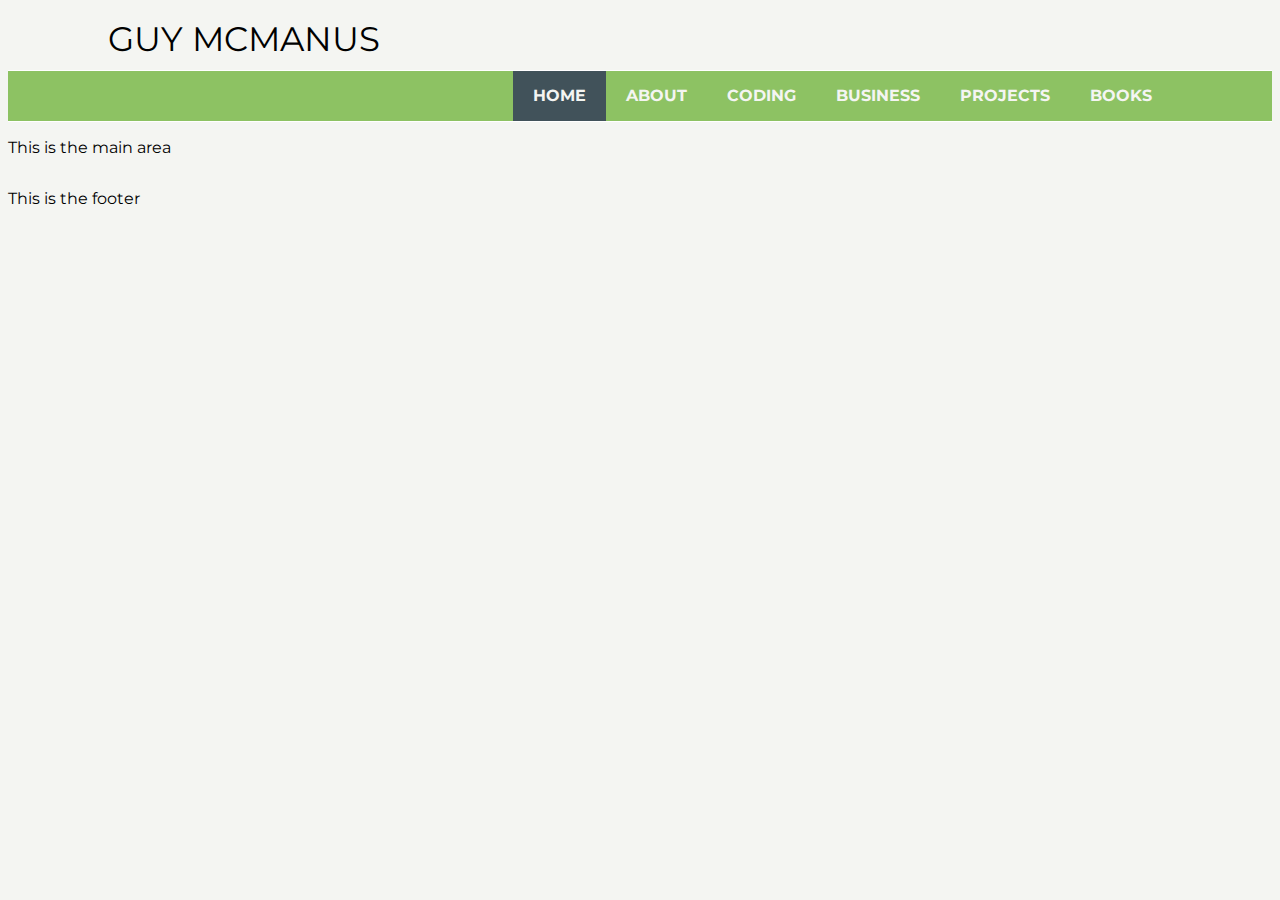
==== index.html @ 045facad "Added grid layout system for homepage" ====
<!DOCTYPE html>
<html lang="en">
<head>
    <meta charset="UTF-8">
    <meta name="viewport" content="width=device-width, initial-scale=1.0">
    <meta http-equiv="X-UA-Compatible" content="ie=edge">
    <link rel="stylesheet" type="text/css" href="/style.css">
    <title>Portfolio</title>
</head>
<body>
    <header><!--<img src="logoforguy.jpg">-->GUY MCMANUS</header>
    <nav>
        <ul>
            <li><a href="#" class="active">Home</a></li> <!-- can possibly get rid of this unless i figure out how to make it highlight on all other pages as well -->
            <li><a href="/about.html">About</a></li>
            <li><a href="/coding.html">Coding</a></li>
            <li><a href="/business.html">Business</a></li>
            <li><a href="/projects.html">Projects</a></li>
            <li><a href="/books.html">Books</a></li>
        </ul> 
    </nav>

    <main>      
    <p>This is the main area</p>
    </main>

    <footer>
        <p>This is the footer</p>
    </footer>
</body>
</html>
---- style.css ----
@import url('https://fonts.googleapis.com/css?family=Montserrat');

 
 
 body {
    display: grid;
    grid-template-columns:1fr;
    grid-template-rows: 100px, 100px, auto, 100px;
    grid-template-areas:
    "header"
    "nav"
    "main"
    "footer";

    font-family: 'Montserrat', sans-serif;
    /* margin: 0; */
    /* padding: 0; */
    background: #f4f5f2;
 } 
header {
    grid-area: header;
    padding: 10px 100px;
    box-sizing: border-box;
    font-size: 34px; 
    
}
nav {
    grid-area: nav;
    width: 100%;
    /* height: 50px; */
    background: #8dc263;
    border-top: 1px solid rgba(255,255,255.2);
    border-bottom: 1px solid rgba(255,255,255.2);
    position: sticky;
    top: 0;
}
nav ul {
    display: flex;
    margin: 0;
    padding: 0 100px;
    float: right;
}
nav ul li {
    list-style: none;
}
nav ul li a {
    display: block;
    color: #f4f5f2;
    padding: 0 20px;
    text-decoration: none;
    text-transform: uppercase;
    font-weight: bold;
    line-height: 50px;
}
nav ul li a:hover,
nav ul li a.active {
    background: #41525a;
} 

main {
    grid-area: main;
}

footer {
    grid-area: footer;
}
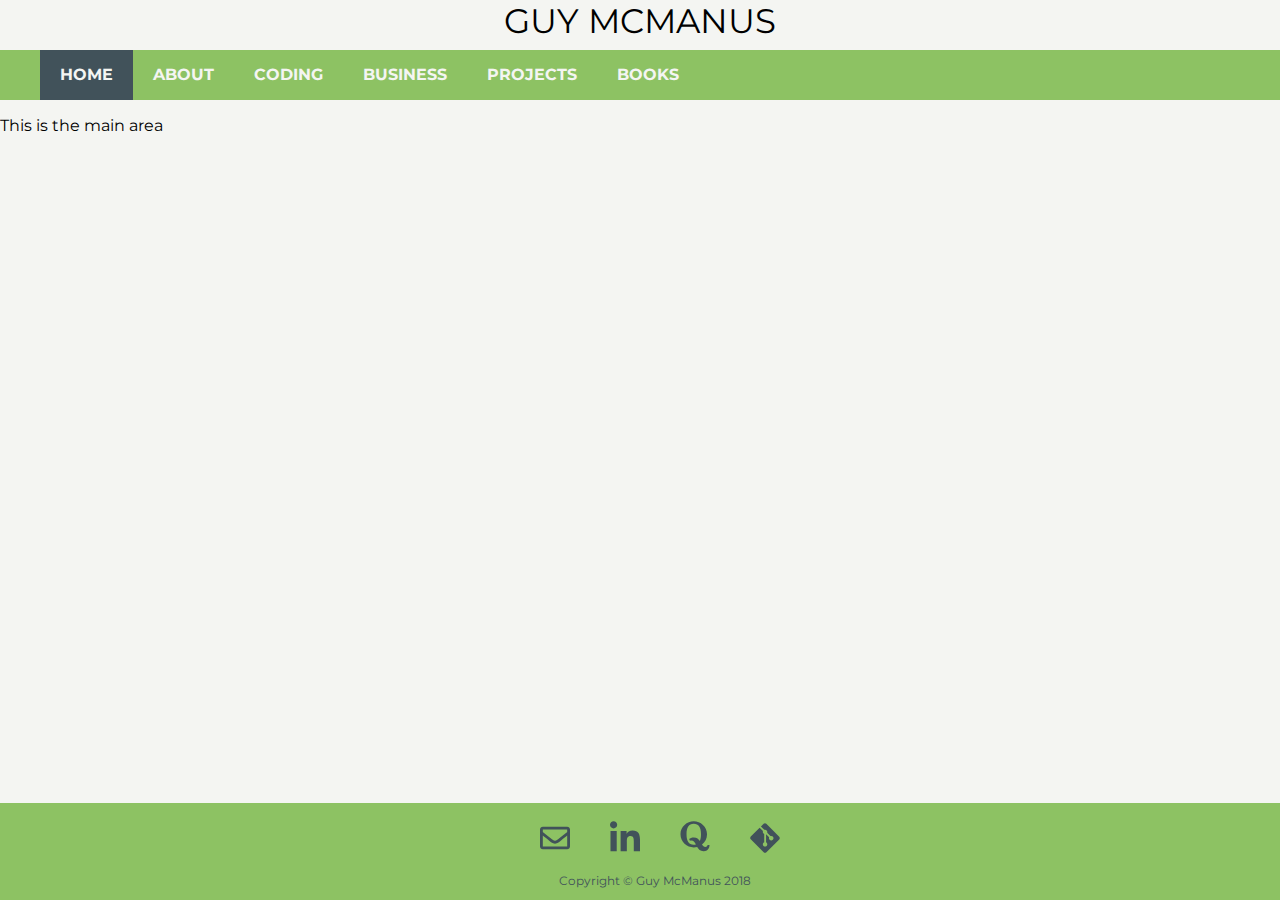
==== commit 8256b3f2: "centered footer content. implemented on hover effects.  finalised footer area" ====
--- a/index.html
+++ b/index.html
@@ -21,11 +21,19 @@
     </nav>
 
     <main>      
+        <div class="container">
     <p>This is the main area</p>
+    </div>
     </main>
 
     <footer>
-        <p>This is the footer</p>
+        <ul class="icons">
+            <li style="margin-top: 4px;"><a href="#"><svg class="footer_icon" aria-hidden="true" data-prefix="far" data-icon="envelope"  role="img" xmlns="http://www.w3.org/2000/svg" viewBox="0 0 512 512"><path fill="#41525a" class="footer_icon_color" d="M464 64H48C21.49 64 0 85.49 0 112v288c0 26.51 21.49 48 48 48h416c26.51 0 48-21.49 48-48V112c0-26.51-21.49-48-48-48zm0 48v40.805c-22.422 18.259-58.168 46.651-134.587 106.49-16.841 13.247-50.201 45.072-73.413 44.701-23.208.375-56.579-31.459-73.413-44.701C106.18 199.465 70.425 171.067 48 152.805V112h416zM48 400V214.398c22.914 18.251 55.409 43.862 104.938 82.646 21.857 17.205 60.134 55.186 103.062 54.955 42.717.231 80.509-37.199 103.053-54.947 49.528-38.783 82.032-64.401 104.947-82.653V400H48z"></path></svg></a></li>
+            <li><a href="#"><svg class="footer_icon" aria-hidden="true" data-prefix="fab" data-icon="linkedin-in" role="img" xmlns="http://www.w3.org/2000/svg" viewBox="0 0 448 512"><path class="footer_icon_color" fill="#41525a" d="M100.3 480H7.4V180.9h92.9V480zM53.8 140.1C24.1 140.1 0 115.5 0 85.8 0 56.1 24.1 32 53.8 32c29.7 0 53.8 24.1 53.8 53.8 0 29.7-24.1 54.3-53.8 54.3zM448 480h-92.7V334.4c0-34.7-.7-79.2-48.3-79.2-48.3 0-55.7 37.7-55.7 76.7V480h-92.8V180.9h89.1v40.8h1.3c12.4-23.5 42.7-48.3 87.9-48.3 94 0 111.3 61.9 111.3 142.3V480z"></path></svg></a></li>
+            <li><a href="#"><svg class="footer_icon" aria-hidden="true" data-prefix="fab" data-icon="quora" role="img" xmlns="http://www.w3.org/2000/svg" viewBox="0 0 448 512"><path class="footer_icon_color" fill="#41525a" d="M440.5 386.7h-29.3c-1.5 13.5-10.5 30.8-33 30.8-20.5 0-35.3-14.2-49.5-35.8 44.2-34.2 74.7-87.5 74.7-153C403.5 111.2 306.8 32 205 32 105.3 32 7.3 111.7 7.3 228.7c0 134.1 131.3 221.6 249 189C276 451.3 302 480 351.5 480c81.8 0 90.8-75.3 89-93.3zM297 329.2C277.5 300 253.3 277 205.5 277c-30.5 0-54.3 10-69 22.8l12.2 24.3c6.2-3 13-4 19.8-4 35.5 0 53.7 30.8 69.2 61.3-10 3-20.7 4.2-32.7 4.2-75 0-107.5-53-107.5-156.7C97.5 124.5 130 71 205 71c76.2 0 108.7 53.5 108.7 157.7.1 41.8-5.4 75.6-16.7 100.5z"></path></svg></a></li>
+            <li style="margin-top: 4px;"><a href="#"><svg class="footer_icon" aria-hidden="true" data-prefix="fab" data-icon="quora" role="img" xmlns="http://www.w3.org/2000/svg" viewBox="0 0 128 128"><path class="footer_icon_color" fill="#41525a" d="M124.737 58.378l-55.116-55.114c-3.172-3.174-8.32-3.174-11.497 0l-11.444 11.446 14.518 14.518c3.375-1.139 7.243-.375 9.932 2.314 2.703 2.706 3.461 6.607 2.294 9.993l13.992 13.993c3.385-1.167 7.292-.413 9.994 2.295 3.78 3.777 3.78 9.9 0 13.679-3.78 3.78-9.901 3.78-13.683 0-2.842-2.844-3.545-7.019-2.105-10.521l-13.048-13.048-.002 34.341c.922.455 1.791 1.063 2.559 1.828 3.778 3.777 3.778 9.898 0 13.683-3.779 3.777-9.904 3.777-13.679 0-3.778-3.784-3.778-9.905 0-13.683.934-.933 2.014-1.638 3.167-2.11v-34.659c-1.153-.472-2.231-1.172-3.167-2.111-2.862-2.86-3.551-7.06-2.083-10.576l-14.313-14.313-37.792 37.79c-3.175 3.177-3.175 8.325 0 11.5l55.117 55.114c3.174 3.174 8.32 3.174 11.499 0l54.858-54.858c3.174-3.176 3.174-8.327-.001-11.501z"/></svg></a></li>
+        </ul>
+        <p class="copyright">Copyright &copy; Guy McManus 2018</p>
     </footer>
 </body>
 </html>--- a/style.css
+++ b/style.css
@@ -1,44 +1,41 @@
 @import url('https://fonts.googleapis.com/css?family=Montserrat');
-
- 
- 
+ html {
+     height: 100%;
+     width: 100%;
+ }
  body {
+    margin: 0;
+    min-height: 100%;
+    width: 100%;
+    font-family: 'Montserrat', sans-serif;
+    background: #f4f5f2;
     display: grid;
-    grid-template-columns:1fr;
-    grid-template-rows: 100px, 100px, auto, 100px;
+    grid-template-columns:100%;
+    grid-template-rows: 50px 50px 1fr auto;
     grid-template-areas:
     "header"
     "nav"
     "main"
-    "footer";
-
-    font-family: 'Montserrat', sans-serif;
-    /* margin: 0; */
-    /* padding: 0; */
-    background: #f4f5f2;
+    "footer"; 
  } 
 header {
     grid-area: header;
-    padding: 10px 100px;
-    box-sizing: border-box;
-    font-size: 34px; 
-    
+    justify-self: center;
+    font-size: 34px;    
 }
 nav {
     grid-area: nav;
     width: 100%;
-    /* height: 50px; */
+    height: 50px;
     background: #8dc263;
-    border-top: 1px solid rgba(255,255,255.2);
-    border-bottom: 1px solid rgba(255,255,255.2);
     position: sticky;
     top: 0;
 }
 nav ul {
     display: flex;
     margin: 0;
-    padding: 0 100px;
-    float: right;
+    /* padding: 0 100px; */
+    /* float: right; */
 }
 nav ul li {
     list-style: none;
@@ -56,11 +53,36 @@
 nav ul li a.active {
     background: #41525a;
 } 
-
 main {
     grid-area: main;
 }
-
 footer {
     grid-area: footer;
+    background-color:#8dc263;
 }
+footer ul {
+    display: flex;
+    justify-content: center;
+}
+footer ul li {
+    list-style: none;
+}
+footer ul li a {
+    display: inline-block;
+    padding: 0 20px;
+}
+.footer_icon {
+    width: 30px;
+}
+a svg:hover .footer_icon_color {
+    fill: #f4f5f2;
+}
+
+.copyright {
+    font-size: 12px;
+    display: flex;
+    justify-content: center;
+    /* align-items: center; */
+    color: #41525a;
+    margin-left: 30px;
+}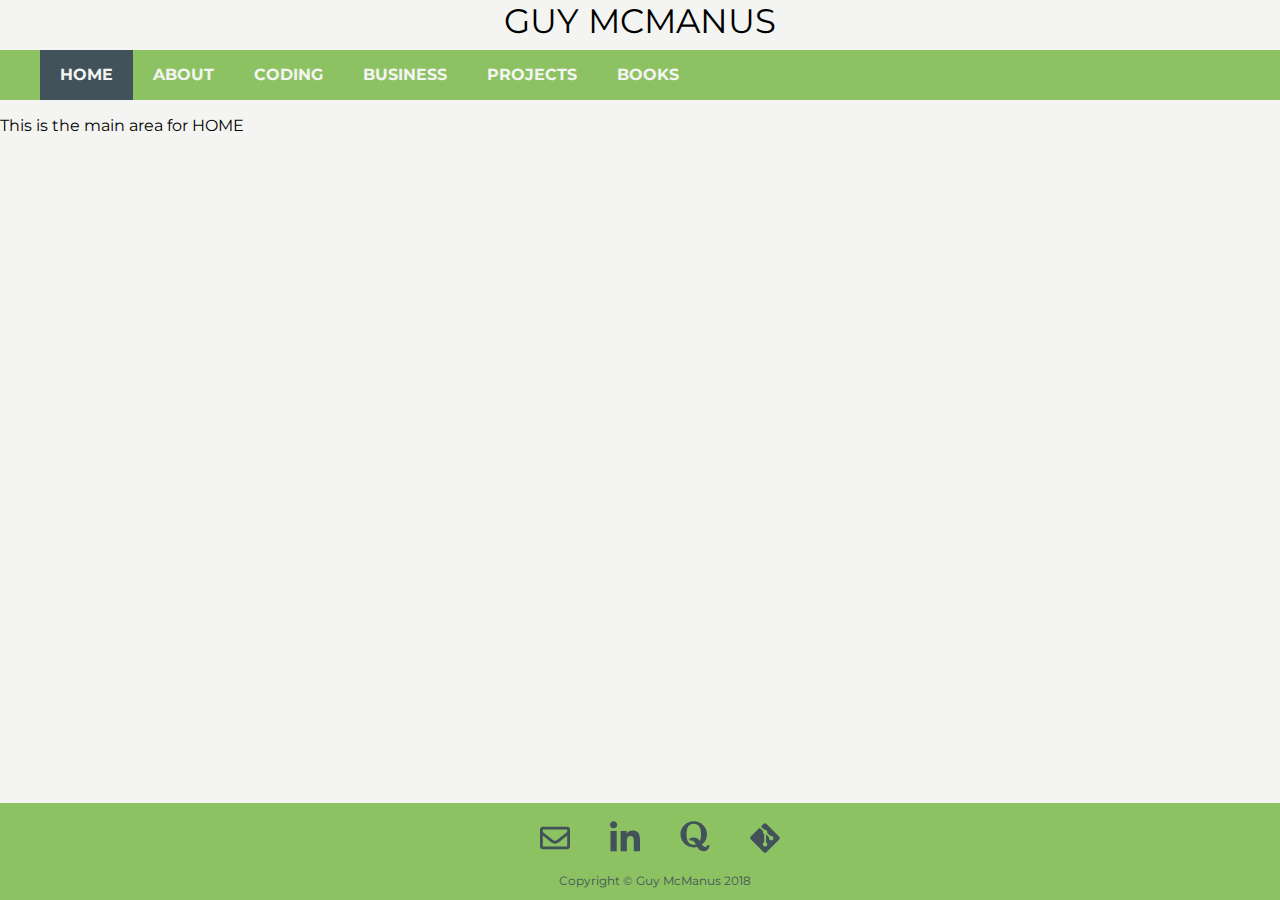
==== commit d92a007e: "added scaffolding for nested grid in main area and scaffolding for media queries" ====
--- a/index.html
+++ b/index.html
@@ -21,17 +21,17 @@
     </nav>
 
     <main>      
-        <div class="container">
-    <p>This is the main area</p>
+        <div class="home-container">
+    <p>This is the main area for HOME</p>
     </div>
     </main>
 
     <footer>
         <ul class="icons">
             <li style="margin-top: 4px;"><a href="#"><svg class="footer_icon" aria-hidden="true" data-prefix="far" data-icon="envelope"  role="img" xmlns="http://www.w3.org/2000/svg" viewBox="0 0 512 512"><path fill="#41525a" class="footer_icon_color" d="M464 64H48C21.49 64 0 85.49 0 112v288c0 26.51 21.49 48 48 48h416c26.51 0 48-21.49 48-48V112c0-26.51-21.49-48-48-48zm0 48v40.805c-22.422 18.259-58.168 46.651-134.587 106.49-16.841 13.247-50.201 45.072-73.413 44.701-23.208.375-56.579-31.459-73.413-44.701C106.18 199.465 70.425 171.067 48 152.805V112h416zM48 400V214.398c22.914 18.251 55.409 43.862 104.938 82.646 21.857 17.205 60.134 55.186 103.062 54.955 42.717.231 80.509-37.199 103.053-54.947 49.528-38.783 82.032-64.401 104.947-82.653V400H48z"></path></svg></a></li>
-            <li><a href="#"><svg class="footer_icon" aria-hidden="true" data-prefix="fab" data-icon="linkedin-in" role="img" xmlns="http://www.w3.org/2000/svg" viewBox="0 0 448 512"><path class="footer_icon_color" fill="#41525a" d="M100.3 480H7.4V180.9h92.9V480zM53.8 140.1C24.1 140.1 0 115.5 0 85.8 0 56.1 24.1 32 53.8 32c29.7 0 53.8 24.1 53.8 53.8 0 29.7-24.1 54.3-53.8 54.3zM448 480h-92.7V334.4c0-34.7-.7-79.2-48.3-79.2-48.3 0-55.7 37.7-55.7 76.7V480h-92.8V180.9h89.1v40.8h1.3c12.4-23.5 42.7-48.3 87.9-48.3 94 0 111.3 61.9 111.3 142.3V480z"></path></svg></a></li>
-            <li><a href="#"><svg class="footer_icon" aria-hidden="true" data-prefix="fab" data-icon="quora" role="img" xmlns="http://www.w3.org/2000/svg" viewBox="0 0 448 512"><path class="footer_icon_color" fill="#41525a" d="M440.5 386.7h-29.3c-1.5 13.5-10.5 30.8-33 30.8-20.5 0-35.3-14.2-49.5-35.8 44.2-34.2 74.7-87.5 74.7-153C403.5 111.2 306.8 32 205 32 105.3 32 7.3 111.7 7.3 228.7c0 134.1 131.3 221.6 249 189C276 451.3 302 480 351.5 480c81.8 0 90.8-75.3 89-93.3zM297 329.2C277.5 300 253.3 277 205.5 277c-30.5 0-54.3 10-69 22.8l12.2 24.3c6.2-3 13-4 19.8-4 35.5 0 53.7 30.8 69.2 61.3-10 3-20.7 4.2-32.7 4.2-75 0-107.5-53-107.5-156.7C97.5 124.5 130 71 205 71c76.2 0 108.7 53.5 108.7 157.7.1 41.8-5.4 75.6-16.7 100.5z"></path></svg></a></li>
-            <li style="margin-top: 4px;"><a href="#"><svg class="footer_icon" aria-hidden="true" data-prefix="fab" data-icon="quora" role="img" xmlns="http://www.w3.org/2000/svg" viewBox="0 0 128 128"><path class="footer_icon_color" fill="#41525a" d="M124.737 58.378l-55.116-55.114c-3.172-3.174-8.32-3.174-11.497 0l-11.444 11.446 14.518 14.518c3.375-1.139 7.243-.375 9.932 2.314 2.703 2.706 3.461 6.607 2.294 9.993l13.992 13.993c3.385-1.167 7.292-.413 9.994 2.295 3.78 3.777 3.78 9.9 0 13.679-3.78 3.78-9.901 3.78-13.683 0-2.842-2.844-3.545-7.019-2.105-10.521l-13.048-13.048-.002 34.341c.922.455 1.791 1.063 2.559 1.828 3.778 3.777 3.778 9.898 0 13.683-3.779 3.777-9.904 3.777-13.679 0-3.778-3.784-3.778-9.905 0-13.683.934-.933 2.014-1.638 3.167-2.11v-34.659c-1.153-.472-2.231-1.172-3.167-2.111-2.862-2.86-3.551-7.06-2.083-10.576l-14.313-14.313-37.792 37.79c-3.175 3.177-3.175 8.325 0 11.5l55.117 55.114c3.174 3.174 8.32 3.174 11.499 0l54.858-54.858c3.174-3.176 3.174-8.327-.001-11.501z"/></svg></a></li>
+            <li><a href="https://www.linkedin.com/in/guy-mcmanus-009045b/"><svg class="footer_icon" aria-hidden="true" data-prefix="fab" data-icon="linkedin-in" role="img" xmlns="http://www.w3.org/2000/svg" viewBox="0 0 448 512"><path class="footer_icon_color" fill="#41525a" d="M100.3 480H7.4V180.9h92.9V480zM53.8 140.1C24.1 140.1 0 115.5 0 85.8 0 56.1 24.1 32 53.8 32c29.7 0 53.8 24.1 53.8 53.8 0 29.7-24.1 54.3-53.8 54.3zM448 480h-92.7V334.4c0-34.7-.7-79.2-48.3-79.2-48.3 0-55.7 37.7-55.7 76.7V480h-92.8V180.9h89.1v40.8h1.3c12.4-23.5 42.7-48.3 87.9-48.3 94 0 111.3 61.9 111.3 142.3V480z"></path></svg></a></li>
+            <li><a href="https://www.quora.com/profile/Guy-McManus"><svg class="footer_icon" aria-hidden="true" data-prefix="fab" data-icon="quora" role="img" xmlns="http://www.w3.org/2000/svg" viewBox="0 0 448 512"><path class="footer_icon_color" fill="#41525a" d="M440.5 386.7h-29.3c-1.5 13.5-10.5 30.8-33 30.8-20.5 0-35.3-14.2-49.5-35.8 44.2-34.2 74.7-87.5 74.7-153C403.5 111.2 306.8 32 205 32 105.3 32 7.3 111.7 7.3 228.7c0 134.1 131.3 221.6 249 189C276 451.3 302 480 351.5 480c81.8 0 90.8-75.3 89-93.3zM297 329.2C277.5 300 253.3 277 205.5 277c-30.5 0-54.3 10-69 22.8l12.2 24.3c6.2-3 13-4 19.8-4 35.5 0 53.7 30.8 69.2 61.3-10 3-20.7 4.2-32.7 4.2-75 0-107.5-53-107.5-156.7C97.5 124.5 130 71 205 71c76.2 0 108.7 53.5 108.7 157.7.1 41.8-5.4 75.6-16.7 100.5z"></path></svg></a></li>
+            <li style="margin-top: 4px;"><a href="https://github.com/guymcmanusgithub"><svg class="footer_icon" aria-hidden="true" data-prefix="fab" data-icon="quora" role="img" xmlns="http://www.w3.org/2000/svg" viewBox="0 0 128 128"><path class="footer_icon_color" fill="#41525a" d="M124.737 58.378l-55.116-55.114c-3.172-3.174-8.32-3.174-11.497 0l-11.444 11.446 14.518 14.518c3.375-1.139 7.243-.375 9.932 2.314 2.703 2.706 3.461 6.607 2.294 9.993l13.992 13.993c3.385-1.167 7.292-.413 9.994 2.295 3.78 3.777 3.78 9.9 0 13.679-3.78 3.78-9.901 3.78-13.683 0-2.842-2.844-3.545-7.019-2.105-10.521l-13.048-13.048-.002 34.341c.922.455 1.791 1.063 2.559 1.828 3.778 3.777 3.778 9.898 0 13.683-3.779 3.777-9.904 3.777-13.679 0-3.778-3.784-3.778-9.905 0-13.683.934-.933 2.014-1.638 3.167-2.11v-34.659c-1.153-.472-2.231-1.172-3.167-2.111-2.862-2.86-3.551-7.06-2.083-10.576l-14.313-14.313-37.792 37.79c-3.175 3.177-3.175 8.325 0 11.5l55.117 55.114c3.174 3.174 8.32 3.174 11.499 0l54.858-54.858c3.174-3.176 3.174-8.327-.001-11.501z"/></svg></a></li>
         </ul>
         <p class="copyright">Copyright &copy; Guy McManus 2018</p>
     </footer>
--- a/style.css
+++ b/style.css
@@ -21,7 +21,9 @@
 header {
     grid-area: header;
     justify-self: center;
-    font-size: 34px;    
+    font-size: 34px; 
+    /* padding-left: 20px; */
+    /* padding-right: 20px;    */
 }
 nav {
     grid-area: nav;
@@ -85,4 +87,277 @@
     /* align-items: center; */
     color: #41525a;
     margin-left: 30px;
-}+}
+
+.home-container {
+    display: grid;
+    grid-template-columns:100%;
+    grid-template-rows: 50px 50px 1fr auto;
+    grid-template-areas:
+    "header"
+    "nav"
+    "main"
+    "footer"; 
+
+}
+@media only screen and (min-width: 600px) {
+    .home-container {
+        grid-template-columns: 
+        grid-template-rows:
+        grid-template areas:
+        ""
+        ""
+        ""
+        ""
+    }
+}
+@media only screen and (min-width: 600px) {/* to 992 */
+    .home-container {
+        grid-template-columns: 
+        grid-template-rows:
+        grid-template areas:
+        ""
+        ""
+        ""
+        ""
+    }
+}
+@media only screen and (min-width: 992px) {
+    .home-container {
+        grid-template-columns: 
+        grid-template-rows:
+        grid-template areas:
+        ""
+        ""
+        ""
+        ""
+    }
+}
+
+.about-container {
+    display: grid;
+    grid-template-columns:100%;
+    grid-template-rows: 1fr 1fr;
+    grid-gap: 20px;
+    grid-template-areas:
+    "profile-pic"
+    "profile-words"; 
+}
+.about-container .profile-pic {
+    grid-area: profile-pic;
+    justify-self: center;
+    /* display: flex; */
+    padding-top: 20px;
+    /* justify-content: center; */
+}
+.about-container .profile-words {
+    grid-area: profile-words; 
+    /* display: flex; */
+    /* justify-content: center; */
+    padding-left: 20px;
+    padding-right: 20px;
+}
+
+@media only screen and (min-width: 600px) {
+    .about-container {
+        grid-template-columns: 1fr 1fr;
+        grid-template-rows: 1fr 1fr;
+        grid-template areas:
+        "profile-pic, profile-words"
+        "profile-words profile-words"
+    }
+}
+@media only screen and (min-width: 600px) {/* to 992 */
+    .about-container {
+        grid-template-columns: 
+        grid-template-rows:
+        grid-template areas:
+        ""
+        ""
+        ""
+        ""
+    }
+}
+@media only screen and (min-width: 992px) {
+    .about-container {
+        grid-template-columns: 
+        grid-template-rows:
+        grid-template areas:
+        ""
+        ""
+        ""
+        ""
+    }
+}
+.coding-container {
+    display: grid;
+    grid-template-columns:100%;
+    grid-template-rows: 50px 50px 1fr auto;
+    grid-template-areas:
+    "header"
+    "nav"
+    "main"
+    "footer"; 
+}
+@media only screen and (min-width: 600px) {
+    .coding-container {
+        grid-template-columns: 
+        grid-template-rows:
+        grid-template areas:
+        ""
+        ""
+        ""
+        ""
+    }
+}
+@media only screen and (min-width: 600px) {/* to 992 */
+    .coding-container {
+        grid-template-columns: 
+        grid-template-rows:
+        grid-template areas:
+        ""
+        ""
+        ""
+        ""
+    }
+}
+@media only screen and (min-width: 992px) {
+    .coding-container {
+        grid-template-columns: 
+        grid-template-rows:
+        grid-template areas:
+        ""
+        ""
+        ""
+        ""
+    }
+}
+.business-container {
+    display: grid;
+    grid-template-columns:100%;
+    grid-template-rows: 50px 50px 1fr auto;
+    grid-template-areas:
+    "header"
+    "nav"
+    "main"
+    "footer"; 
+}
+@media only screen and (min-width: 600px) {
+    .business-container {
+        grid-template-columns: 
+        grid-template-rows:
+        grid-template areas:
+        ""
+        ""
+        ""
+        ""
+    }
+}
+@media only screen and (min-width: 600px) {/* to 992 */
+    .business-container {
+        grid-template-columns: 
+        grid-template-rows:
+        grid-template areas:
+        ""
+        ""
+        ""
+        ""
+    }
+}
+@media only screen and (min-width: 992px) {
+    .business-container {
+        grid-template-columns: 
+        grid-template-rows:
+        grid-template areas:
+        ""
+        ""
+        ""
+        ""
+    }
+}
+.projects-container {
+    display: grid;
+    grid-template-columns:100%;
+    grid-template-rows: 50px 50px 1fr auto;
+    grid-template-areas:
+    "header"
+    "nav"
+    "main"
+    "footer"; 
+}
+@media only screen and (min-width: 600px) {
+    .projects-container {
+        grid-template-columns: 
+        grid-template-rows:
+        grid-template areas:
+        ""
+        ""
+        ""
+        ""
+    }
+}
+@media only screen and (min-width: 600px) {/* to 992 */
+    .projects-container {
+        grid-template-columns: 
+        grid-template-rows:
+        grid-template areas:
+        ""
+        ""
+        ""
+        ""
+    }
+}
+@media only screen and (min-width: 992px) {
+    .projects-container {
+        grid-template-columns: 
+        grid-template-rows:
+        grid-template areas:
+        ""
+        ""
+        ""
+        ""
+    }
+}
+.book-container {
+    display: grid;
+    grid-template-columns:100%;
+    grid-template-rows: 50px 50px 1fr auto;
+    grid-template-areas:
+    "header"
+    "nav"
+    "main"
+    "footer"; 
+}
+@media only screen and (min-width: 600px) {
+    .books-container {
+        grid-template-columns: 
+        grid-template-rows:
+        grid-template areas:
+        ""
+        ""
+        ""
+        ""
+    }
+}
+@media only screen and (min-width: 600px) {/* to 992 */
+    .books-container {
+        grid-template-columns: 
+        grid-template-rows:
+        grid-template areas:
+        ""
+        ""
+        ""
+        ""
+    }
+}
+@media only screen and (min-width: 992px) {
+    .books-container {
+        grid-template-columns: 
+        grid-template-rows:
+        grid-template areas:
+        ""
+        ""
+        ""
+        ""
+    }
+}
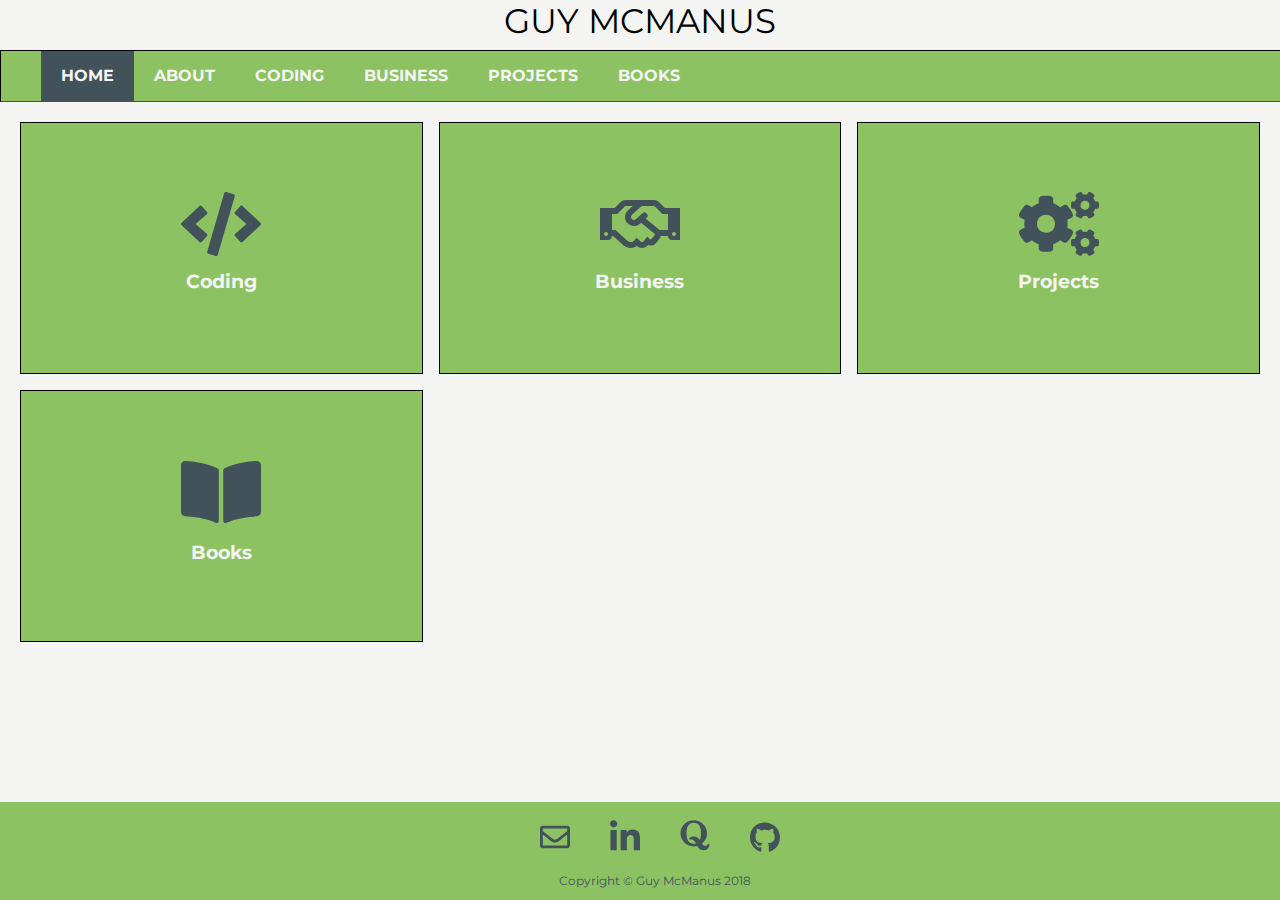
==== commit f0230415: "added the jump link to the contact form so all envelopes in the footer link to the contact form on t" ====
--- a/index.html
+++ b/index.html
@@ -20,19 +20,78 @@
         </ul> 
     </nav>
 
-    <main>      
+
+
+
+
+
+    <main class="main-home">      
         <div class="home-container">
-    <p>This is the main area for HOME</p>
-    </div>
+            <div class="box">
+                <div class="thumb">
+                    <!-- <img src="/Assets/blue mountain 400.jpeg"> -->
+                </div>
+                <div class="details">
+                    <div class="content">
+                        <svg class="home-icon" role="img" xmlns="http://www.w3.org/2000/svg" viewBox="0 0 640 512"><path fill="#41525a" class="home_icon_color" d="M278.9 511.5l-61-17.7c-6.4-1.8-10-8.5-8.2-14.9L346.2 8.7c1.8-6.4 8.5-10 14.9-8.2l61 17.7c6.4 1.8 10 8.5 8.2 14.9L293.8 503.3c-1.9 6.4-8.5 10.1-14.9 8.2zm-114-112.2l43.5-46.4c4.6-4.9 4.3-12.7-.8-17.2L117 256l90.6-79.7c5.1-4.5 5.5-12.3.8-17.2l-43.5-46.4c-4.5-4.8-12.1-5.1-17-.5L3.8 247.2c-5.1 4.7-5.1 12.8 0 17.5l144.1 135.1c4.9 4.6 12.5 4.4 17-.5zm327.2.6l144.1-135.1c5.1-4.7 5.1-12.8 0-17.5L492.1 112.1c-4.8-4.5-12.4-4.3-17 .5L431.6 159c-4.6 4.9-4.3 12.7.8 17.2L523 256l-90.6 79.7c-5.1 4.5-5.5 12.3-.8 17.2l43.5 46.4c4.5 4.9 12.1 5.1 17 .6z"></path></svg>
+                        <h3>Coding</h3>
+                        <a href="/coding.html">Read More</a>
+                    </div>
+                </div>
+            </div>
+
+            <div class="box">
+                <div class="thumb">
+                    <!-- <img src="/Assets/china mountain 400.jpeg"> -->
+                </div>
+                <div class="details">
+                    <div class="content">
+                        <svg class="home-icon" role="img" xmlns="http://www.w3.org/2000/svg" viewBox="0 0 640 512"><path fill="#41525a" class="home_icon_color" d="M519.2 127.9l-47.6-47.6A56.252 56.252 0 0 0 432 64H205.2c-14.8 0-29.1 5.9-39.6 16.3L118 127.9H0v255.7h64c17.6 0 31.8-14.2 31.9-31.7h9.1l84.6 76.4c30.9 25.1 73.8 25.7 105.6 3.8 12.5 10.8 26 15.9 41.1 15.9 18.2 0 35.3-7.4 48.8-24 22.1 8.7 48.2 2.6 64-16.8l26.2-32.3c5.6-6.9 9.1-14.8 10.9-23h57.9c.1 17.5 14.4 31.7 31.9 31.7h64V127.9H519.2zM48 351.6c-8.8 0-16-7.2-16-16s7.2-16 16-16 16 7.2 16 16c0 8.9-7.2 16-16 16zm390-6.9l-26.1 32.2c-2.8 3.4-7.8 4-11.3 1.2l-23.9-19.4-30 36.5c-6 7.3-15 4.8-18 2.4l-36.8-31.5-15.6 19.2c-13.9 17.1-39.2 19.7-55.3 6.6l-97.3-88H96V175.8h41.9l61.7-61.6c2-.8 3.7-1.5 5.7-2.3H262l-38.7 35.5c-29.4 26.9-31.1 72.3-4.4 101.3 14.8 16.2 61.2 41.2 101.5 4.4l8.2-7.5 108.2 87.8c3.4 2.8 3.9 7.9 1.2 11.3zm106-40.8h-69.2c-2.3-2.8-4.9-5.4-7.7-7.7l-102.7-83.4 12.5-11.4c6.5-6 7-16.1 1-22.6L367 167.1c-6-6.5-16.1-6.9-22.6-1l-55.2 50.6c-9.5 8.7-25.7 9.4-34.6 0-9.3-9.9-8.5-25.1 1.2-33.9l65.6-60.1c7.4-6.8 17-10.5 27-10.5l83.7-.2c2.1 0 4.1.8 5.5 2.3l61.7 61.6H544v128zm48 47.7c-8.8 0-16-7.2-16-16s7.2-16 16-16 16 7.2 16 16c0 8.9-7.2 16-16 16z"></path></svg>
+                        <h3>Business</h3>
+                        <a href="/business.html">Read More</a>
+                    </div>
+                </div>
+                
+            </div>
+                
+
+            <div class="box">
+                <div class="thumb">
+                    <!-- <img src="/Assets/color mountain 400.jpeg"> -->
+                </div>
+                <div class="details">
+                    <div class="content">
+                        <svg class="home-icon" role="img" xmlns="http://www.w3.org/2000/svg" viewBox="0 0 640 512"><path fill="#41525a" class="home_icon_color" d="M512.1 191l-8.2 14.3c-3 5.3-9.4 7.5-15.1 5.4-11.8-4.4-22.6-10.7-32.1-18.6-4.6-3.8-5.8-10.5-2.8-15.7l8.2-14.3c-6.9-8-12.3-17.3-15.9-27.4h-16.5c-6 0-11.2-4.3-12.2-10.3-2-12-2.1-24.6 0-37.1 1-6 6.2-10.4 12.2-10.4h16.5c3.6-10.1 9-19.4 15.9-27.4l-8.2-14.3c-3-5.2-1.9-11.9 2.8-15.7 9.5-7.9 20.4-14.2 32.1-18.6 5.7-2.1 12.1.1 15.1 5.4l8.2 14.3c10.5-1.9 21.2-1.9 31.7 0L552 6.3c3-5.3 9.4-7.5 15.1-5.4 11.8 4.4 22.6 10.7 32.1 18.6 4.6 3.8 5.8 10.5 2.8 15.7l-8.2 14.3c6.9 8 12.3 17.3 15.9 27.4h16.5c6 0 11.2 4.3 12.2 10.3 2 12 2.1 24.6 0 37.1-1 6-6.2 10.4-12.2 10.4h-16.5c-3.6 10.1-9 19.4-15.9 27.4l8.2 14.3c3 5.2 1.9 11.9-2.8 15.7-9.5 7.9-20.4 14.2-32.1 18.6-5.7 2.1-12.1-.1-15.1-5.4l-8.2-14.3c-10.4 1.9-21.2 1.9-31.7 0zm-10.5-58.8c38.5 29.6 82.4-14.3 52.8-52.8-38.5-29.7-82.4 14.3-52.8 52.8zM386.3 286.1l33.7 16.8c10.1 5.8 14.5 18.1 10.5 29.1-8.9 24.2-26.4 46.4-42.6 65.8-7.4 8.9-20.2 11.1-30.3 5.3l-29.1-16.8c-16 13.7-34.6 24.6-54.9 31.7v33.6c0 11.6-8.3 21.6-19.7 23.6-24.6 4.2-50.4 4.4-75.9 0-11.5-2-20-11.9-20-23.6V418c-20.3-7.2-38.9-18-54.9-31.7L74 403c-10 5.8-22.9 3.6-30.3-5.3-16.2-19.4-33.3-41.6-42.2-65.7-4-10.9.4-23.2 10.5-29.1l33.3-16.8c-3.9-20.9-3.9-42.4 0-63.4L12 205.8c-10.1-5.8-14.6-18.1-10.5-29 8.9-24.2 26-46.4 42.2-65.8 7.4-8.9 20.2-11.1 30.3-5.3l29.1 16.8c16-13.7 34.6-24.6 54.9-31.7V57.1c0-11.5 8.2-21.5 19.6-23.5 24.6-4.2 50.5-4.4 76-.1 11.5 2 20 11.9 20 23.6v33.6c20.3 7.2 38.9 18 54.9 31.7l29.1-16.8c10-5.8 22.9-3.6 30.3 5.3 16.2 19.4 33.2 41.6 42.1 65.8 4 10.9.1 23.2-10 29.1l-33.7 16.8c3.9 21 3.9 42.5 0 63.5zm-117.6 21.1c59.2-77-28.7-164.9-105.7-105.7-59.2 77 28.7 164.9 105.7 105.7zm243.4 182.7l-8.2 14.3c-3 5.3-9.4 7.5-15.1 5.4-11.8-4.4-22.6-10.7-32.1-18.6-4.6-3.8-5.8-10.5-2.8-15.7l8.2-14.3c-6.9-8-12.3-17.3-15.9-27.4h-16.5c-6 0-11.2-4.3-12.2-10.3-2-12-2.1-24.6 0-37.1 1-6 6.2-10.4 12.2-10.4h16.5c3.6-10.1 9-19.4 15.9-27.4l-8.2-14.3c-3-5.2-1.9-11.9 2.8-15.7 9.5-7.9 20.4-14.2 32.1-18.6 5.7-2.1 12.1.1 15.1 5.4l8.2 14.3c10.5-1.9 21.2-1.9 31.7 0l8.2-14.3c3-5.3 9.4-7.5 15.1-5.4 11.8 4.4 22.6 10.7 32.1 18.6 4.6 3.8 5.8 10.5 2.8 15.7l-8.2 14.3c6.9 8 12.3 17.3 15.9 27.4h16.5c6 0 11.2 4.3 12.2 10.3 2 12 2.1 24.6 0 37.1-1 6-6.2 10.4-12.2 10.4h-16.5c-3.6 10.1-9 19.4-15.9 27.4l8.2 14.3c3 5.2 1.9 11.9-2.8 15.7-9.5 7.9-20.4 14.2-32.1 18.6-5.7 2.1-12.1-.1-15.1-5.4l-8.2-14.3c-10.4 1.9-21.2 1.9-31.7 0zM501.6 431c38.5 29.6 82.4-14.3 52.8-52.8-38.5-29.6-82.4 14.3-52.8 52.8z"></path></svg>
+                        <h3>Projects</h3>
+                        <a href="/projects.html">Read More</a>
+                     </div>
+                </div>
+                
+            </div>
+
+            <div class="box">
+                <div class="thumb">
+                    <!-- <img src="/Assets/walking mountain 400.jpeg"> -->
+                </div>
+                <div class="details">
+                    <div class="content">                                   
+                        <svg class="home-icon" role="img" xmlns="http://www.w3.org/2000/svg" viewBox="0 0 576 512"><path fill="#41525a" class="home_icon_color" d="M542.22 32.05c-54.8 3.11-163.72 14.43-230.96 55.59-4.64 2.84-7.27 7.89-7.27 13.17v363.87c0 11.55 12.63 18.85 23.28 13.49 69.18-34.82 169.23-44.32 218.7-46.92 16.89-.89 30.02-14.43 30.02-30.66V62.75c.01-17.71-15.35-31.74-33.77-30.7zM264.73 87.64C197.5 46.48 88.58 35.17 33.78 32.05 15.36 31.01 0 45.04 0 62.75V400.6c0 16.24 13.13 29.78 30.02 30.66 49.49 2.6 149.59 12.11 218.77 46.95 10.62 5.35 23.21-1.94 23.21-13.46V100.63c0-5.29-2.62-10.14-7.27-12.99z"></path></svg>
+                        <h3>Books</h3>
+                        <a href="/books.html">Read More</a>
+                    </div>                    
+                </div>
+                
+             </div>
+        </div>
     </main>
 
     <footer>
         <ul class="icons">
-            <li style="margin-top: 4px;"><a href="#"><svg class="footer_icon" aria-hidden="true" data-prefix="far" data-icon="envelope"  role="img" xmlns="http://www.w3.org/2000/svg" viewBox="0 0 512 512"><path fill="#41525a" class="footer_icon_color" d="M464 64H48C21.49 64 0 85.49 0 112v288c0 26.51 21.49 48 48 48h416c26.51 0 48-21.49 48-48V112c0-26.51-21.49-48-48-48zm0 48v40.805c-22.422 18.259-58.168 46.651-134.587 106.49-16.841 13.247-50.201 45.072-73.413 44.701-23.208.375-56.579-31.459-73.413-44.701C106.18 199.465 70.425 171.067 48 152.805V112h416zM48 400V214.398c22.914 18.251 55.409 43.862 104.938 82.646 21.857 17.205 60.134 55.186 103.062 54.955 42.717.231 80.509-37.199 103.053-54.947 49.528-38.783 82.032-64.401 104.947-82.653V400H48z"></path></svg></a></li>
-            <li><a href="https://www.linkedin.com/in/guy-mcmanus-009045b/"><svg class="footer_icon" aria-hidden="true" data-prefix="fab" data-icon="linkedin-in" role="img" xmlns="http://www.w3.org/2000/svg" viewBox="0 0 448 512"><path class="footer_icon_color" fill="#41525a" d="M100.3 480H7.4V180.9h92.9V480zM53.8 140.1C24.1 140.1 0 115.5 0 85.8 0 56.1 24.1 32 53.8 32c29.7 0 53.8 24.1 53.8 53.8 0 29.7-24.1 54.3-53.8 54.3zM448 480h-92.7V334.4c0-34.7-.7-79.2-48.3-79.2-48.3 0-55.7 37.7-55.7 76.7V480h-92.8V180.9h89.1v40.8h1.3c12.4-23.5 42.7-48.3 87.9-48.3 94 0 111.3 61.9 111.3 142.3V480z"></path></svg></a></li>
-            <li><a href="https://www.quora.com/profile/Guy-McManus"><svg class="footer_icon" aria-hidden="true" data-prefix="fab" data-icon="quora" role="img" xmlns="http://www.w3.org/2000/svg" viewBox="0 0 448 512"><path class="footer_icon_color" fill="#41525a" d="M440.5 386.7h-29.3c-1.5 13.5-10.5 30.8-33 30.8-20.5 0-35.3-14.2-49.5-35.8 44.2-34.2 74.7-87.5 74.7-153C403.5 111.2 306.8 32 205 32 105.3 32 7.3 111.7 7.3 228.7c0 134.1 131.3 221.6 249 189C276 451.3 302 480 351.5 480c81.8 0 90.8-75.3 89-93.3zM297 329.2C277.5 300 253.3 277 205.5 277c-30.5 0-54.3 10-69 22.8l12.2 24.3c6.2-3 13-4 19.8-4 35.5 0 53.7 30.8 69.2 61.3-10 3-20.7 4.2-32.7 4.2-75 0-107.5-53-107.5-156.7C97.5 124.5 130 71 205 71c76.2 0 108.7 53.5 108.7 157.7.1 41.8-5.4 75.6-16.7 100.5z"></path></svg></a></li>
-            <li style="margin-top: 4px;"><a href="https://github.com/guymcmanusgithub"><svg class="footer_icon" aria-hidden="true" data-prefix="fab" data-icon="quora" role="img" xmlns="http://www.w3.org/2000/svg" viewBox="0 0 128 128"><path class="footer_icon_color" fill="#41525a" d="M124.737 58.378l-55.116-55.114c-3.172-3.174-8.32-3.174-11.497 0l-11.444 11.446 14.518 14.518c3.375-1.139 7.243-.375 9.932 2.314 2.703 2.706 3.461 6.607 2.294 9.993l13.992 13.993c3.385-1.167 7.292-.413 9.994 2.295 3.78 3.777 3.78 9.9 0 13.679-3.78 3.78-9.901 3.78-13.683 0-2.842-2.844-3.545-7.019-2.105-10.521l-13.048-13.048-.002 34.341c.922.455 1.791 1.063 2.559 1.828 3.778 3.777 3.778 9.898 0 13.683-3.779 3.777-9.904 3.777-13.679 0-3.778-3.784-3.778-9.905 0-13.683.934-.933 2.014-1.638 3.167-2.11v-34.659c-1.153-.472-2.231-1.172-3.167-2.111-2.862-2.86-3.551-7.06-2.083-10.576l-14.313-14.313-37.792 37.79c-3.175 3.177-3.175 8.325 0 11.5l55.117 55.114c3.174 3.174 8.32 3.174 11.499 0l54.858-54.858c3.174-3.176 3.174-8.327-.001-11.501z"/></svg></a></li>
-        </ul>
+                <li style="margin-top: 4px;"><a href="about.html#contact_me"><svg class="footer_icon" aria-hidden="true" data-prefix="far" data-icon="envelope"  role="img" xmlns="http://www.w3.org/2000/svg" viewBox="0 0 512 512"><path fill="#41525a" class="footer_icon_color" d="M464 64H48C21.49 64 0 85.49 0 112v288c0 26.51 21.49 48 48 48h416c26.51 0 48-21.49 48-48V112c0-26.51-21.49-48-48-48zm0 48v40.805c-22.422 18.259-58.168 46.651-134.587 106.49-16.841 13.247-50.201 45.072-73.413 44.701-23.208.375-56.579-31.459-73.413-44.701C106.18 199.465 70.425 171.067 48 152.805V112h416zM48 400V214.398c22.914 18.251 55.409 43.862 104.938 82.646 21.857 17.205 60.134 55.186 103.062 54.955 42.717.231 80.509-37.199 103.053-54.947 49.528-38.783 82.032-64.401 104.947-82.653V400H48z"></path></svg></a></li>
+                <li><a href="https://www.linkedin.com/in/guy-mcmanus-009045b/"><svg class="footer_icon" aria-hidden="true" data-prefix="fab" data-icon="linkedin-in" role="img" xmlns="http://www.w3.org/2000/svg" viewBox="0 0 448 512"><path class="footer_icon_color" fill="#41525a" d="M100.3 480H7.4V180.9h92.9V480zM53.8 140.1C24.1 140.1 0 115.5 0 85.8 0 56.1 24.1 32 53.8 32c29.7 0 53.8 24.1 53.8 53.8 0 29.7-24.1 54.3-53.8 54.3zM448 480h-92.7V334.4c0-34.7-.7-79.2-48.3-79.2-48.3 0-55.7 37.7-55.7 76.7V480h-92.8V180.9h89.1v40.8h1.3c12.4-23.5 42.7-48.3 87.9-48.3 94 0 111.3 61.9 111.3 142.3V480z"></path></svg></a></li>
+                <li><a href="https://www.quora.com/profile/Guy-McManus"><svg class="footer_icon" aria-hidden="true" data-prefix="fab" data-icon="quora" role="img" xmlns="http://www.w3.org/2000/svg" viewBox="0 0 448 512"><path class="footer_icon_color" fill="#41525a" d="M440.5 386.7h-29.3c-1.5 13.5-10.5 30.8-33 30.8-20.5 0-35.3-14.2-49.5-35.8 44.2-34.2 74.7-87.5 74.7-153C403.5 111.2 306.8 32 205 32 105.3 32 7.3 111.7 7.3 228.7c0 134.1 131.3 221.6 249 189C276 451.3 302 480 351.5 480c81.8 0 90.8-75.3 89-93.3zM297 329.2C277.5 300 253.3 277 205.5 277c-30.5 0-54.3 10-69 22.8l12.2 24.3c6.2-3 13-4 19.8-4 35.5 0 53.7 30.8 69.2 61.3-10 3-20.7 4.2-32.7 4.2-75 0-107.5-53-107.5-156.7C97.5 124.5 130 71 205 71c76.2 0 108.7 53.5 108.7 157.7.1 41.8-5.4 75.6-16.7 100.5z"></path></svg></a></li>
+                <li style="margin-top: 4px;"><a href="https://github.com/guymcmanusgithub"><svg class="footer_icon" aria-hidden="true" data-prefix="fab" data-icon="github" class="svg-inline--fa fa-github fa-w-16" role="img" xmlns="http://www.w3.org/2000/svg" viewBox="0 0 496 512"><path fill="#41525a" class="footer_icon_color" fill="currentColor" d="M165.9 397.4c0 2-2.3 3.6-5.2 3.6-3.3.3-5.6-1.3-5.6-3.6 0-2 2.3-3.6 5.2-3.6 3-.3 5.6 1.3 5.6 3.6zm-31.1-4.5c-.7 2 1.3 4.3 4.3 4.9 2.6 1 5.6 0 6.2-2s-1.3-4.3-4.3-5.2c-2.6-.7-5.5.3-6.2 2.3zm44.2-1.7c-2.9.7-4.9 2.6-4.6 4.9.3 2 2.9 3.3 5.9 2.6 2.9-.7 4.9-2.6 4.6-4.6-.3-1.9-3-3.2-5.9-2.9zM244.8 8C106.1 8 0 113.3 0 252c0 110.9 69.8 205.8 169.5 239.2 12.8 2.3 17.3-5.6 17.3-12.1 0-6.2-.3-40.4-.3-61.4 0 0-70 15-84.7-29.8 0 0-11.4-29.1-27.8-36.6 0 0-22.9-15.7 1.6-15.4 0 0 24.9 2 38.6 25.8 21.9 38.6 58.6 27.5 72.9 20.9 2.3-16 8.8-27.1 16-33.7-55.9-6.2-112.3-14.3-112.3-110.5 0-27.5 7.6-41.3 23.6-58.9-2.6-6.5-11.1-33.3 2.6-67.9 20.9-6.5 69 27 69 27 20-5.6 41.5-8.5 62.8-8.5s42.8 2.9 62.8 8.5c0 0 48.1-33.6 69-27 13.7 34.7 5.2 61.4 2.6 67.9 16 17.7 25.8 31.5 25.8 58.9 0 96.5-58.9 104.2-114.8 110.5 9.2 7.9 17 22.9 17 46.4 0 33.7-.3 75.4-.3 83.6 0 6.5 4.6 14.4 17.3 12.1C428.2 457.8 496 362.9 496 252 496 113.3 383.5 8 244.8 8zM97.2 352.9c-1.3 1-1 3.3.7 5.2 1.6 1.6 3.9 2.3 5.2 1 1.3-1 1-3.3-.7-5.2-1.6-1.6-3.9-2.3-5.2-1zm-10.8-8.1c-.7 1.3.3 2.9 2.3 3.9 1.6 1 3.6.7 4.3-.7.7-1.3-.3-2.9-2.3-3.9-2-.6-3.6-.3-4.3.7zm32.4 35.6c-1.6 1.3-1 4.3 1.3 6.2 2.3 2.3 5.2 2.6 6.5 1 1.3-1.3.7-4.3-1.3-6.2-2.2-2.3-5.2-2.6-6.5-1zm-11.4-14.7c-1.6 1-1.6 3.6 0 5.9 1.6 2.3 4.3 3.3 5.6 2.3 1.6-1.3 1.6-3.9 0-6.2-1.4-2.3-4-3.3-5.6-2z"></path></svg></a></li>
+            </ul>
         <p class="copyright">Copyright &copy; Guy McManus 2018</p>
     </footer>
 </body>
--- a/style.css
+++ b/style.css
@@ -1,17 +1,19 @@
 @import url('https://fonts.googleapis.com/css?family=Montserrat');
- html {
+@import url('https://fonts.googleapis.com/css?family=Inconsolata');
+html {
      height: 100%;
      width: 100%;
  }
  body {
     margin: 0;
+    padding: 0;
     min-height: 100%;
     width: 100%;
     font-family: 'Montserrat', sans-serif;
     background: #f4f5f2;
     display: grid;
     grid-template-columns:100%;
-    grid-template-rows: 50px 50px 1fr auto;
+    grid-template-rows: 50px auto 1fr auto;
     grid-template-areas:
     "header"
     "nav"
@@ -22,22 +24,23 @@
     grid-area: header;
     justify-self: center;
     font-size: 34px; 
-    /* padding-left: 20px; */
-    /* padding-right: 20px;    */
 }
 nav {
     grid-area: nav;
     width: 100%;
-    height: 50px;
+    height: auto;
     background: #8dc263;
     position: sticky;
     top: 0;
+    border-style:solid;
+    border-width: 1px;
+    border-bottom-color: #41525a;
+    z-index: 1;
 }
 nav ul {
     display: flex;
     margin: 0;
-    /* padding: 0 100px; */
-    /* float: right; */
+    flex-flow: row wrap;
 }
 nav ul li {
     list-style: none;
@@ -57,6 +60,8 @@
 } 
 main {
     grid-area: main;
+    padding-top: 20px;
+    padding-bottom: 20px;
 }
 footer {
     grid-area: footer;
@@ -79,29 +84,823 @@
 a svg:hover .footer_icon_color {
     fill: #f4f5f2;
 }
-
 .copyright {
     font-size: 12px;
     display: flex;
     justify-content: center;
-    /* align-items: center; */
     color: #41525a;
     margin-left: 30px;
 }
-
+.main-container {
+    /* margin-bottom: 50px; */
+    /* margin-top: 50px; */
+}
 .home-container {
     display: grid;
+    grid-template-columns: repeat(auto-fit, minmax(300px, 1fr));
+    grid-gap: 1rem;
+    padding-left: 20px;
+    padding-right: 20px;
+}
+.home-container .box {
+    display: flex;
+    flex-flow: column;
+    border: 1px solid black;
+    position: relative;
+    transition: 0.5s;
+}
+.home-container .box:hover {
+    transform: scale(1.1);
+    z-index: 1;
+    box-shadow: 0 5px 20px rgba(0,0,0,1);
+}
+.home-container .box .thumb {
+    height: 250px;
+}
+.home-container .box:nth-child(odd) .thumb {
+    bottom: 0;
+    left: 0;
+}
+.home-container .box .details {
+    position: absolute;
+    width: 100%;
+    height: 250px;
+    overflow: hidden;
+}
+.home-container .box:nth-child(even) .details {
+    bottom: 0;
+    left: 0;
+}
+.home-container .box:nth-child(1) .details {
+    background: #8dc263;
+}
+.home-container .box:nth-child(2) .details {
+    background: #8dc263;
+}
+.home-container .box:nth-child(3) .details {
+    background: #8dc263;
+}
+.home-container .box:nth-child(4) .details {
+    background: #8dc263;
+}
+.home-container .box .details .content {
+    position: absolute;
+    top: calc(50% + 16px);
+    transform: translateY(-50%);
+    width: 100%;
+    /* padding: 20px; */
+    box-sizing: border-box;
+    text-align: center;
+    transition: 0.5s;
+}
+.home-container .box:hover .details .content {
+    top: calc(50%);
+}
+.home-container .box .details .content .home-icon {
+    font-size: 80px;
+    color: #f4f5f2;
+}
+.home-container .box .details .content h3 {
+    margin: 0;
+    padding: 0;
+    padding: 10px 0;
+    color: #f4f5f2;
+}
+.home-container .box .details .content a {
+    display: inline-block;
+    padding: 5px 20px;
+    color: #f4f5f2;
+    border: 2px solid #f4f5f2;
+    text-decoration: none;
+    transition: 0.5s;
+    border-radius: 20px;
+    transform: scale(0);
+}
+.home-container .box:hover .details .content a {
+    transform: scale(1);
+}
+.home-container .box .details .content a:hover {
+    background: #f4f5f2;
+    color: #262626;
+}
+.home-icon {
+    width: 80px;
+}
+/* @media (max-width: 1000px) {
+    .home-container {
+        width: 100%;
+        height: auto;
+        padding: 20px;
+        box-sizing: border-box
+    }
+    .home-container .box {
+        height: 250px;
+    }
+    .home-container .box .thumb {
+        display: none;
+    }
+}
+@media (max-width: 768px) {
+    .home-container {
+        display: initial;
+    }
+    .home-container .box {
+        width: 50%;
+        height: 250px;
+        float: left;
+    }
+}
+@media (max-width: 480px) {
+    .home-container {
+        top: 0;
+        left: 0;
+        transform: translate(0);
+    }
+    .home-container .box {
+        width: 100%;
+        height: 250px;
+        float: left;
+    }
+} */
+
+.about-container {
+    /* display: grid;
+    grid-template-columns:100%;
+    grid-template-rows: 1fr 1fr;
+    grid-gap: 20px;
+    grid-template-areas:
+    "profile-pic"
+    "profile-words";  */
+    display: flex;
+    flex-flow: rows;
+    flex-wrap: wrap;
+    /* align-content: space-between; */
+}
+.about-container .profile-pic {
+    /* grid-area: profile-pic; */
+    /* justify-self: center; */
+    /* display: flex; */
+    /* display: flex; */
+    /* height: 200px; */
+    padding: 20px;
+    /* justify-content: center; */
+}
+.about-container .profile-words {
+    /* grid-area: profile-words;  */
+    /* display: flex; */
+    /* justify-content: center; */
+    padding-left: 20px;
+    padding-right: 20px;
+}
+.resume {
+    padding-left: 20px;
+    padding-right: 20px;
+}
+
+.contact-me {
+    /* position: absolute; */
+    position: relative;
+    /* display: flex; */
+    /* align-items: flex-end; */
+    /* top: 50%; */
+    left: 50%; /* centers the form */
+    transform: translate(-50%,-50%);
+    width: 400px;
+    background: #fff;
+    padding: 40px;
+    border: 1px solid rgba(0,0,0,.1);
+    box-sizing: border-box;
+    box-shadow: 0 5px 10px rgba(0,0,0,.2);
+}
+.contact-me h2 {
+    margin: 0 0 40px;
+    /* padding: 0; */
+    color: #8dc28d;
+    /* text-transform: uppercase; */
+}
+.contact-me input {
+    padding: 10px 0;
+    margin-bottom: 20px;
+}
+.contact-me textarea {
+    height: 100px;
+    padding: 10px 0;
+    margin-bottom: 40px;
+}
+.contact-me input,
+.contact-me textarea {
+    width: 100%;
+    box-sizing: border-box;
+    box-shadow: none;
+    outline: none;
+    border: none;
+    border-bottom: 2px solid #999;
+}
+.contact-me textarea {
+    margin-bottom: 20px;
+}
+.contact-me input[type="submit"] {
+    border-bottom: none;
+    cursor: pointer;
+    background: #8dc263;
+    color: #fff;
+    margin-bottom: 0;
+    /* text-transform: uppercase; */
+}
+.contact-me form div {
+    position: relative;
+}
+.contact-me form div label {
+    position: absolute;
+    top: 10px;
+    left: 0;
+    color: #999;
+    transition: .5s;
+    pointer-events: none;
+}
+.contact-me input:focus ~ label,
+.contact-me textarea:focus ~ label,
+.contact-me input:valid ~ label,
+.contact-me textarea:valid ~ label  {
+    top: -12px;
+    left:0;
+    color:#8dc263;
+    font-size: 12px;
+    font-weight: bold;
+}
+.contact-me input:focus, 
+.contact-me textarea:focus, 
+.contact-me input:valid, 
+.contact-me textarea:valid {
+    border-bottom: 2px solid #8dc263;
+}
+/* @media screen and (min-width: 600px) { */
+    /* .about-container { */
+        /* grid-template-columns: 1fr 1fr; */
+        /* grid-template-rows: 1fr 1fr; */
+        /* grid-template-areas: */
+        /* "profile-pic profile-words" */
+        /* "profile-words profile-words" */
+    /* } */
+/* }÷ */
+/* @media only screen and (min-width: 600px) {/* to 992 */
+    /* .about-container {
+        grid-template-columns: 
+        grid-template-rows:
+        grid-template areas:
+        ""
+        ""
+        ""
+        ""
+    } */
+/* } */ 
+/* @media only screen and (min-width: 992px) {
+    .about-container {
+        grid-template-columns: 1fr 1fr 1fr; 
+        grid-template-rows: 1fr 1fr;
+        grid-template: areas:
+        "profile-pic   empty         empty"
+        "profile-words profile-words profile-words"
+    }
+} */
+.coding-container {
+    display: grid;
+    grid-template-columns:100%;
+    grid-template-rows: auto 1fr;
+    grid-template-areas:
+    " typewriter-text"
+    "skillset-logos"; 
+    margin-top: -20px;
+    /* text-align: center; */
+}
+
+.typewriter-text {
+    grid-area: typewriter-text;
+    /* display: flex; */
+    /* margin: 50px auto; */
+    background: #41525a;
+    padding-top: 20px;
+    padding-bottom: 20px;
+   /* justify-items: center; */
+   /* text-align: center; */
+   /* text-overflow: wrap; */
+}
+ pre {
+    background: #41525a;
+    font-family: 'Inconsolata', monospace;
+    font-size: 20px;
+    /* letter-spacing: .15em; */
+    color: #f4f5f2;
+    /* white-space: nowrap; */
+    overflow: hidden;
+    width: 100%;
+    margin: 10px 0;
+    animation: typing 2s steps(60, end);
+    /* align-content: center; */
+}
+ .typewriter-text pre:nth-child(2) {
+    animation: typing-2 2.5s steps(60, end);
+} 
+ .typewriter-text pre:nth-child(3) {
+    animation: typing-2 4s steps(60, end);
+}
+.typewriter-text pre:nth-child(4) {
+    animation: typing-2 6s steps(60, end);
+}
+.typewriter-text pre:nth-child(5) {
+    animation: typing-2 9s steps(60, end);
+}
+.typewriter-text pre:nth-child(6) {
+    animation: typing-2 13.5s steps(60, end);
+}
+/* .typewriter-text code:nth-child(7) {
+    animation: typing-2 30s steps(60, end);
+}   */
+@keyframes typing {
+    from {width: 0;}
+}
+@keyframes typing-2 {
+    0% {width: 0;}
+    /* 25% {width: 0;} */
+    50% {width: 0;}
+    100% {width: 100;}
+}
+@keyframes blink {
+    to {opacity: .0;}
+}
+.cursor {
+    animation: blink 1s infinite;
+}
+
+
+
+.skillset-logos {
+    display: flex;
+    flex-direction: rows;
+    flex-wrap: wrap;
+}
+.skillset-logos p {
+    text-align: center;
+    font-weight: bold;
+    font-kerning: 1;
+}
+.skillset-logos ul {
+    display: flex;
+    justify-content: center;
+}
+.skillset-logos ul li {
+    list-style: none;
+}
+.skillset-logos ul li a {
+    display: inline-block;
+    padding: 0 30px;
+}
+/* .skillset_icon1,
+.skillset_icon2,
+.skillset_icon3,
+.skillset_icon4 */
+.skillset-logos a svg {
+    width: 50px;
+}
+a svg:hover .skillset-icon-color {
+    fill: #8dc263;
+}
+
+
+/* 
+@media only screen and (min-width: 600px) {
+    .coding-container {
+        grid-template-columns: 
+        grid-template-rows:
+        grid-template areas:
+        ""
+        ""
+        ""
+        ""
+    }
+}
+@media only screen and (min-width: 600px) {/* to 992 */
+    /* .coding-container {
+        grid-template-columns: 
+        grid-template-rows:
+        grid-template areas:
+        ""
+        ""
+        ""
+        ""
+    }
+} */
+/* @media only screen and (min-width: 992px) {
+    .coding-container {
+        grid-template-columns: 
+        grid-template-rows:
+        grid-template areas:
+        ""
+        ""
+        ""
+        ""
+    } */
+/* } */ 
+.business-container {
+    /* display: grid;
+    grid-template-columns:100%;
+    grid-template-rows: 50px 50px 1fr auto; */
+    /* grid-template-areas: */
+    /* "header" */
+    /* "nav" */
+    /* "main" */
+    /* "footer"; */
+    position: relative;
+    width: 1200px;
+    height: 300px;
+    margin: 240px auto;
+    background: #000;
+} 
+
+.business-container .box {
+    position: relative;
+    width: calc(400px - 30px);
+    height: calc(300px - 30px);
+    background: #000;
+    float: left;
+    margin: 15px;
+    box-sizing: border-box;
+    overflow: hidden;
+    border-radius: 10px;
+}
+.business-container .box .icon {
+    position: absolute;
+    top: 0;
+    left: 0;
+    width: 100%;
+    height: 100%;
+    background: #f00;
+    transition: 0.5s;
+    z-index: 1;
+}
+.business-container .box:hover .icon {
+    top: 20px;
+    left: calc(50% - 40px);
+    width: 80px;
+    height: 80px;
+    border-radius: 50%;
+}
+.business-container .box:hover .icon .business-icon {
+    position: absolute;
+    top: 50%;
+    transform: translate(-50%, -50%);
+    font-size: 80px;
+    transition: 0.5s;
+    color: #f4f5f2;
+}
+.business-container .box:hover .icon .business-icon {
+    font-size: 40px; 
+}
+/* .business-container .box .icon .business-icon {
+    font-size: 40px; 
+} */
+/* .business-container .box .icon svg {
+    width: 170px; */
+/* } */
+/* .business-icon-size { */
+    /* width:50px; */
+/* } */
+.business-container .box .business-container-content {
+    position: absolute;
+    top: 100px;
+    height: calc(100% - 100%);
+    text-align: center;
+    padding: 20px;
+    box-sizing: border-box;
+    transition: 0.5s;
+    opacity: 0;
+}
+.business-container .box:hover .business-container-content {
+    top: 100px;
+    opacity: 1;
+}
+
+.business-container .box .business-container-content h3 {
+    margin: 0 0 10px;
+    padding: 0;
+    color: #f4f5f2;
+    font-size: 24px;
+}
+.business-container .box .business-container-content p {
+    margin: 0;
+    padding: 0;
+    color: #f4f5f2;
+}
+.business-container .box:nth-child(1) .icon {
+    background: #8dc263;
+}
+.business-container .box:nth-child(1){
+    background: #b1d890;
+}
+.business-container .box:nth-child(2) .icon {
+    background: #8dc263;
+}
+.business-container .box:nth-child(2) {
+    background: #b1d890;
+}
+.business-container .box:nth-child(3) .icon {
+    background: #8dc263;
+}
+.business-container .box:nth-child(3) {
+    background: #b1d890;
+}
+.business-container .box:nth-child(4) .icon {
+    background: #8dc263;
+}
+.business-container .box:nth-child(4) {
+    background: #b1d890;
+}
+/* }
+@media only screen and (min-width: 600px) {
+    .business-container {
+        grid-template-columns: 
+        grid-template-rows:
+        grid-template areas:
+        ""
+        ""
+        ""
+        ""
+    }
+}
+@media only screen and (min-width: 600px) {/* to 992 */
+    .business-container {
+        grid-template-columns: 
+        grid-template-rows:
+        grid-template areas:
+        ""
+        ""
+        ""
+        ""
+    }
+}
+@media only screen and (min-width: 992px) {
+    .business-container {
+        grid-template-columns: 
+        grid-template-rows:
+        grid-template areas:
+        ""
+        ""
+        ""
+        ""
+    }
+} */
+
+.projects-container {
+    position: relative;
+    display: grid;
+    grid-template-columns: repeat(auto-fill, minmax(300px, 1fr));
+    grid-template-rows: auto 1fr auto;
+    grid-gap: 40px;
+    width: 95% ;
+    margin: 100px auto 0;
+    height: auto;
+}
+.projects-container .card {
+    position: relative;
+    width: 300px;
+    height: 440px;
+    margin: 0 auto;
+    background: #000;
+    overflow: hidden;
+    border-radius: 10px;
+    transition: 0.5s;
+}
+.projects-container .card:hover {
+    /* transform: translateY(-20px); */
+    /* box-shadow: 0 20px 20px rgba(0,0,0,.2); */
+}
+.projects-container .card .img-box {
+    position: absolute;
+    top: 0;
+    left: 0;
+    width: 100%;
+    height: 100%;
+    transition: 0.5s;
+}
+.projects-container .card:hover .img-box {
+    opacity: 1;
+}
+.projects-container .card .img-box img {
+    width: 100%;
+}
+.projects-container .card .content {
+    position: absolute;
+    width: 100%;
+    height: 60%;
+    bottom: -100%;
+    padding: 20px;
+    padding-top: 60px;
+    box-sizing: border-box;
+    text-align: center;
+    transition: 0.5s;
+}
+.projects-container .card:hover .content {
+    bottom: 0;
+}
+.projects-container .card:nth-child(1) .content {
+    background: linear-gradient(0deg, #c21833, transparent); 
+}
+.projects-container .card:nth-child(2) .content {
+    background: linear-gradient(0deg, #8012a5, transparent); 
+}
+.projects-container .card:nth-child(3) .content {
+    background: linear-gradient(0deg, #3a414c, transparent); 
+}
+.projects-container .card:nth-child(4) .content {
+    background: linear-gradient(0deg, #2196f3, transparent); 
+}
+.container .card .content h2 {
+    margin: 0 0 10px;
+    padding: 0;
+    color: #fff;
+    font-size: 20px;
+}
+.container .card .content h2 span {
+    color: #ffeb3b;
+    font-size: 16px;
+}
+.container .card .content p {
+    margin: 0;
+    padding: 0;
+    color: #fff;
+    font-size: 16px;
+}
+.container .card .content ul {
+    display: flex;
+    margin: 20px 0 0;
+    padding: 0;
+    align-items: center;
+    justify-content: center;
+}
+.container .card .content ul li {
+    list-style: none;
+}
+.container .card .content ul li a {
+    color: #fff;
+    padding: 0 10px;
+    font-size: 18px;
+}
+
+
+
+.project-icon {
+    width: 30px;
+}
+/* 
+@media only screen and (min-width: 600px) {
+    .projects-container {
+        grid-template-columns: 
+        grid-template-rows:
+        grid-template areas:
+        ""
+        ""
+        ""
+        ""
+    }
+}
+@media only screen and (min-width: 600px) {to 992 */
+    /* .projects-container {
+        grid-template-columns: 
+        grid-template-rows:
+        grid-template areas:
+        ""
+        "" */
+        /* ""
+        ""
+    }
+}
+@media only screen and (min-width: 992px) {
+    .projects-container {
+        grid-template-columns: 
+        grid-template-rows:
+        grid-template areas:
+        ""
+        ""
+        ""
+        ""
+    }
+} */
+.books-container {
+    /* display: grid;
     grid-template-columns:100%;
     grid-template-rows: 50px 50px 1fr auto;
     grid-template-areas:
     "header"
     "nav"
     "main"
-    "footer"; 
-
-}
-@media only screen and (min-width: 600px) {
-    .home-container {
+    "footer";  */
+    position: relative;
+    overflow: hidden;
+    width: 100%;
+    height: 100vh;
+}
+.books-container .slider {
+    position: absolute; /*when commented out, this places all of the items in a column with each taking up the available screne size */
+    top: 0;
+    left: 0;
+    width: 400%; /* If i add another book I have to increase this to 500% */
+    height: 100%;
+    animation: animate 10s linear infinite;
+    /* float: left; */
+}
+.books-container .slider .slide {
+    position: relative;
+    width: 25%; /* If I add another book i have to decrease this to 20% */
+    height: 100%;
+    float: left;
+}
+.books-container .slider .slide .caption {
+    position: absolute;
+    bottom: 60px;  /*this was suggested to be commented out on youtube - it will move the captions to the top of the screen*/
+    left: 60px;
+    right: 60px;
+    padding: 30px;
+    background: rgba(0,0,0,.5);
+    box-sizing: border-box;
+    transition: 0.5s;
+}
+.books-container .slider .slide h2 {
+    margin: 0;
+    padding: 0;
+    color: #fff;
+    font-size: 48px;
+    transition: 0.5s;
+}
+.books-container .slider .slide p {
+    margin: 0;
+    padding: 0;
+    color: #fff;
+    font-size: 16px;
+    transition: 0.5s;
+}
+.books-container .slider .slide.slide1 {
+    background: url(/Assets/Cover_1_Entrepreneurial_Process.jpg);
+    background-size: cover;
+    background-position: center;
+}
+.books-container .slider .slide.slide2 {
+    background: url(/Assets/Cover_2_Creation_of-Sustainable.jpg);
+    background-size: cover;
+    background-position: center;
+}
+.books-container .slider .slide.slide3 {
+    background: url(/Assets/Cover_3_Marketing_for_Growth.jpg);
+    background-size: cover;
+    background-position: center;
+}
+.books-container .slider .slide.slide4 {
+    background: url(/Assets/Cover_4_The-Road_Map.jpg);
+    background-size: cover;
+    background-position: center;
+}
+@keyframes animate{
+    0% {
+        left: 0;
+    }
+    25% {
+        left: 0;
+    }
+    30% {
+        left: -100%;
+    }
+    55% {
+        left: -100%;
+    }
+    60% {
+        left: -200%;
+    }
+    85% {
+        left: -200%;
+    }
+    100% {
+        left: -300%;
+    }
+        
+    }
+}
+@media (max-width: 768px){
+    .books-container .slider slide .caption {
+        
+        bottom: 20px;
+        left: 20px;
+        right: 20px;
+        padding: 20px
+    }
+    .books-container .slider slide .caption h2 {
+        margin: 0 0 20px;
+        font-size: 30px;
+    }
+    .books-container .slider slide .caption p {
+        font-size: 16px;
+    }
+}
+/* @media only screen and (min-width: 600px) {
+    .books-container {
         grid-template-columns: 
         grid-template-rows:
         grid-template areas:
@@ -112,235 +911,7 @@
     }
 }
 @media only screen and (min-width: 600px) {/* to 992 */
-    .home-container {
-        grid-template-columns: 
-        grid-template-rows:
-        grid-template areas:
-        ""
-        ""
-        ""
-        ""
-    }
-}
-@media only screen and (min-width: 992px) {
-    .home-container {
-        grid-template-columns: 
-        grid-template-rows:
-        grid-template areas:
-        ""
-        ""
-        ""
-        ""
-    }
-}
-
-.about-container {
-    display: grid;
-    grid-template-columns:100%;
-    grid-template-rows: 1fr 1fr;
-    grid-gap: 20px;
-    grid-template-areas:
-    "profile-pic"
-    "profile-words"; 
-}
-.about-container .profile-pic {
-    grid-area: profile-pic;
-    justify-self: center;
-    /* display: flex; */
-    padding-top: 20px;
-    /* justify-content: center; */
-}
-.about-container .profile-words {
-    grid-area: profile-words; 
-    /* display: flex; */
-    /* justify-content: center; */
-    padding-left: 20px;
-    padding-right: 20px;
-}
-
-@media only screen and (min-width: 600px) {
-    .about-container {
-        grid-template-columns: 1fr 1fr;
-        grid-template-rows: 1fr 1fr;
-        grid-template areas:
-        "profile-pic, profile-words"
-        "profile-words profile-words"
-    }
-}
-@media only screen and (min-width: 600px) {/* to 992 */
-    .about-container {
-        grid-template-columns: 
-        grid-template-rows:
-        grid-template areas:
-        ""
-        ""
-        ""
-        ""
-    }
-}
-@media only screen and (min-width: 992px) {
-    .about-container {
-        grid-template-columns: 
-        grid-template-rows:
-        grid-template areas:
-        ""
-        ""
-        ""
-        ""
-    }
-}
-.coding-container {
-    display: grid;
-    grid-template-columns:100%;
-    grid-template-rows: 50px 50px 1fr auto;
-    grid-template-areas:
-    "header"
-    "nav"
-    "main"
-    "footer"; 
-}
-@media only screen and (min-width: 600px) {
-    .coding-container {
-        grid-template-columns: 
-        grid-template-rows:
-        grid-template areas:
-        ""
-        ""
-        ""
-        ""
-    }
-}
-@media only screen and (min-width: 600px) {/* to 992 */
-    .coding-container {
-        grid-template-columns: 
-        grid-template-rows:
-        grid-template areas:
-        ""
-        ""
-        ""
-        ""
-    }
-}
-@media only screen and (min-width: 992px) {
-    .coding-container {
-        grid-template-columns: 
-        grid-template-rows:
-        grid-template areas:
-        ""
-        ""
-        ""
-        ""
-    }
-}
-.business-container {
-    display: grid;
-    grid-template-columns:100%;
-    grid-template-rows: 50px 50px 1fr auto;
-    grid-template-areas:
-    "header"
-    "nav"
-    "main"
-    "footer"; 
-}
-@media only screen and (min-width: 600px) {
-    .business-container {
-        grid-template-columns: 
-        grid-template-rows:
-        grid-template areas:
-        ""
-        ""
-        ""
-        ""
-    }
-}
-@media only screen and (min-width: 600px) {/* to 992 */
-    .business-container {
-        grid-template-columns: 
-        grid-template-rows:
-        grid-template areas:
-        ""
-        ""
-        ""
-        ""
-    }
-}
-@media only screen and (min-width: 992px) {
-    .business-container {
-        grid-template-columns: 
-        grid-template-rows:
-        grid-template areas:
-        ""
-        ""
-        ""
-        ""
-    }
-}
-.projects-container {
-    display: grid;
-    grid-template-columns:100%;
-    grid-template-rows: 50px 50px 1fr auto;
-    grid-template-areas:
-    "header"
-    "nav"
-    "main"
-    "footer"; 
-}
-@media only screen and (min-width: 600px) {
-    .projects-container {
-        grid-template-columns: 
-        grid-template-rows:
-        grid-template areas:
-        ""
-        ""
-        ""
-        ""
-    }
-}
-@media only screen and (min-width: 600px) {/* to 992 */
-    .projects-container {
-        grid-template-columns: 
-        grid-template-rows:
-        grid-template areas:
-        ""
-        ""
-        ""
-        ""
-    }
-}
-@media only screen and (min-width: 992px) {
-    .projects-container {
-        grid-template-columns: 
-        grid-template-rows:
-        grid-template areas:
-        ""
-        ""
-        ""
-        ""
-    }
-}
-.book-container {
-    display: grid;
-    grid-template-columns:100%;
-    grid-template-rows: 50px 50px 1fr auto;
-    grid-template-areas:
-    "header"
-    "nav"
-    "main"
-    "footer"; 
-}
-@media only screen and (min-width: 600px) {
-    .books-container {
-        grid-template-columns: 
-        grid-template-rows:
-        grid-template areas:
-        ""
-        ""
-        ""
-        ""
-    }
-}
-@media only screen and (min-width: 600px) {/* to 992 */
-    .books-container {
+    /* .books-container {
         grid-template-columns: 
         grid-template-rows:
         grid-template areas:
@@ -360,4 +931,4 @@
         ""
         ""
     }
-}
+} */ 
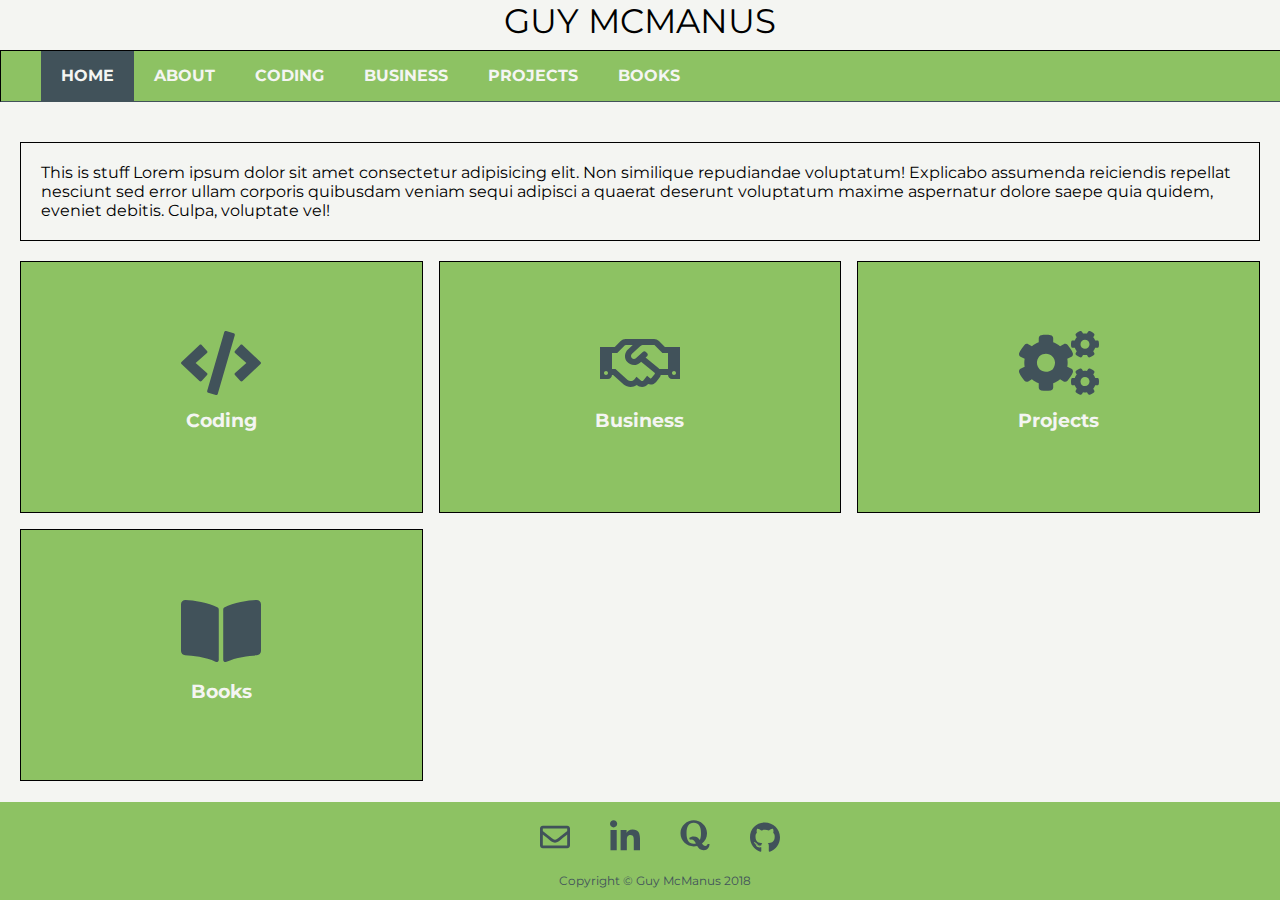
==== commit 3efb8d79: "refactored code to be more readable and removed comments.  Removed unneeded SVG files." ====
--- a/index.html
+++ b/index.html
@@ -8,10 +8,10 @@
     <title>Portfolio</title>
 </head>
 <body>
-    <header><!--<img src="logoforguy.jpg">-->GUY MCMANUS</header>
+    <header>GUY MCMANUS</header>
     <nav>
         <ul>
-            <li><a href="#" class="active">Home</a></li> <!-- can possibly get rid of this unless i figure out how to make it highlight on all other pages as well -->
+            <li><a href="#" class="active">Home</a></li> 
             <li><a href="/about.html">About</a></li>
             <li><a href="/coding.html">Coding</a></li>
             <li><a href="/business.html">Business</a></li>
@@ -19,17 +19,13 @@
             <li><a href="/books.html">Books</a></li>
         </ul> 
     </nav>
-
-
-
-
-
-
     <main class="main-home">      
+        <div class="home-text">
+            <section>This is stuff Lorem ipsum dolor sit amet consectetur adipisicing elit. Non similique repudiandae voluptatum! Explicabo assumenda reiciendis repellat nesciunt sed error ullam corporis quibusdam veniam sequi adipisci a quaerat deserunt voluptatum maxime aspernatur dolore saepe quia quidem, eveniet debitis. Culpa, voluptate vel!</section>
+        </div>
         <div class="home-container">
             <div class="box">
                 <div class="thumb">
-                    <!-- <img src="/Assets/blue mountain 400.jpeg"> -->
                 </div>
                 <div class="details">
                     <div class="content">
@@ -39,10 +35,8 @@
                     </div>
                 </div>
             </div>
-
             <div class="box">
                 <div class="thumb">
-                    <!-- <img src="/Assets/china mountain 400.jpeg"> -->
                 </div>
                 <div class="details">
                     <div class="content">
@@ -50,14 +44,10 @@
                         <h3>Business</h3>
                         <a href="/business.html">Read More</a>
                     </div>
-                </div>
-                
+                </div>               
             </div>
-                
-
             <div class="box">
                 <div class="thumb">
-                    <!-- <img src="/Assets/color mountain 400.jpeg"> -->
                 </div>
                 <div class="details">
                     <div class="content">
@@ -65,13 +55,10 @@
                         <h3>Projects</h3>
                         <a href="/projects.html">Read More</a>
                      </div>
-                </div>
-                
+                </div>              
             </div>
-
             <div class="box">
                 <div class="thumb">
-                    <!-- <img src="/Assets/walking mountain 400.jpeg"> -->
                 </div>
                 <div class="details">
                     <div class="content">                                   
@@ -79,12 +66,10 @@
                         <h3>Books</h3>
                         <a href="/books.html">Read More</a>
                     </div>                    
-                </div>
-                
+                </div>               
              </div>
         </div>
     </main>
-
     <footer>
         <ul class="icons">
                 <li style="margin-top: 4px;"><a href="about.html#contact_me"><svg class="footer_icon" aria-hidden="true" data-prefix="far" data-icon="envelope"  role="img" xmlns="http://www.w3.org/2000/svg" viewBox="0 0 512 512"><path fill="#41525a" class="footer_icon_color" d="M464 64H48C21.49 64 0 85.49 0 112v288c0 26.51 21.49 48 48 48h416c26.51 0 48-21.49 48-48V112c0-26.51-21.49-48-48-48zm0 48v40.805c-22.422 18.259-58.168 46.651-134.587 106.49-16.841 13.247-50.201 45.072-73.413 44.701-23.208.375-56.579-31.459-73.413-44.701C106.18 199.465 70.425 171.067 48 152.805V112h416zM48 400V214.398c22.914 18.251 55.409 43.862 104.938 82.646 21.857 17.205 60.134 55.186 103.062 54.955 42.717.231 80.509-37.199 103.053-54.947 49.528-38.783 82.032-64.401 104.947-82.653V400H48z"></path></svg></a></li>
--- a/style.css
+++ b/style.css
@@ -1,8 +1,9 @@
 @import url('https://fonts.googleapis.com/css?family=Montserrat');
 @import url('https://fonts.googleapis.com/css?family=Inconsolata');
 html {
-     height: 100%;
-     width: 100%;
+    height: 100%;
+    width: 100%;
+    scroll-behavior: smooth;
  }
  body {
     margin: 0;
@@ -35,7 +36,7 @@
     border-style:solid;
     border-width: 1px;
     border-bottom-color: #41525a;
-    z-index: 1;
+    z-index: 2;
 }
 nav ul {
     display: flex;
@@ -91,9 +92,13 @@
     color: #41525a;
     margin-left: 30px;
 }
-.main-container {
-    /* margin-bottom: 50px; */
-    /* margin-top: 50px; */
+.home-text {
+    display: flex;
+    border: solid 1px;
+    justify-items: center;
+    align-items: center;
+    padding: 20px;
+    margin: 20px;
 }
 .home-container {
     display: grid;
@@ -148,7 +153,6 @@
     top: calc(50% + 16px);
     transform: translateY(-50%);
     width: 100%;
-    /* padding: 20px; */
     box-sizing: border-box;
     text-align: center;
     transition: 0.5s;
@@ -186,109 +190,68 @@
 .home-icon {
     width: 80px;
 }
-/* @media (max-width: 1000px) {
-    .home-container {
-        width: 100%;
-        height: auto;
-        padding: 20px;
-        box-sizing: border-box
-    }
-    .home-container .box {
-        height: 250px;
-    }
-    .home-container .box .thumb {
-        display: none;
-    }
-}
-@media (max-width: 768px) {
-    .home-container {
-        display: initial;
-    }
-    .home-container .box {
-        width: 50%;
-        height: 250px;
-        float: left;
-    }
-}
-@media (max-width: 480px) {
-    .home-container {
-        top: 0;
-        left: 0;
-        transform: translate(0);
-    }
-    .home-container .box {
-        width: 100%;
-        height: 250px;
-        float: left;
-    }
-} */
-
+/* ############# ABOUT PAGE ############# */
 .about-container {
-    /* display: grid;
-    grid-template-columns:100%;
-    grid-template-rows: 1fr 1fr;
-    grid-gap: 20px;
-    grid-template-areas:
-    "profile-pic"
-    "profile-words";  */
-    display: flex;
-    flex-flow: rows;
+    flex-direction: column;
+    justify-content: space-between;
+}
+.about-two-blocks {
+    display: flex;
+    justify-content: center;
+    align-items: center;
     flex-wrap: wrap;
-    /* align-content: space-between; */
+}
+@media only screen and (min-width: 480px) {
+.about-two-blocks {
+        flex-wrap: nowrap;
+    }
 }
 .about-container .profile-pic {
-    /* grid-area: profile-pic; */
-    /* justify-self: center; */
-    /* display: flex; */
-    /* display: flex; */
-    /* height: 200px; */
     padding: 20px;
-    /* justify-content: center; */
-}
-.about-container .profile-words {
-    /* grid-area: profile-words;  */
-    /* display: flex; */
-    /* justify-content: center; */
+}
+.profile-words {
     padding-left: 20px;
     padding-right: 20px;
 }
 .resume {
+    border: 1px solid rgba(0,0,0,.1);
+    box-sizing: border-box; 
+    box-shadow: 0px 5px 10px rgba(0,0,0,.2);
+    background: #41525a;
+    opacity: .7;
     padding-left: 20px;
     padding-right: 20px;
-}
-
+    margin-bottom: 20px;   
+    color: #f4f5f2;
+}
+.resume a {
+    color: #f4f5f2;
+}
 .contact-me {
-    /* position: absolute; */
-    position: relative;
-    /* display: flex; */
-    /* align-items: flex-end; */
-    /* top: 50%; */
-    left: 50%; /* centers the form */
-    transform: translate(-50%,-50%);
+    margin: 0 auto;
     width: 400px;
+    justify-self: center;
     background: #fff;
     padding: 40px;
     border: 1px solid rgba(0,0,0,.1);
-    box-sizing: border-box;
+    box-sizing: border-box;  
     box-shadow: 0 5px 10px rgba(0,0,0,.2);
 }
 .contact-me h2 {
     margin: 0 0 40px;
-    /* padding: 0; */
     color: #8dc28d;
-    /* text-transform: uppercase; */
-}
-.contact-me input {
+}
+.about-container .contact-me input {
     padding: 10px 0;
     margin-bottom: 20px;
 }
-.contact-me textarea {
+.about-container .contact-me textarea {
     height: 100px;
     padding: 10px 0;
     margin-bottom: 40px;
 }
-.contact-me input,
-.contact-me textarea {
+.about-container .contact-me input,
+.about-container .contact-me textarea {
     width: 100%;
     box-sizing: border-box;
     box-shadow: none;
@@ -296,21 +259,20 @@
     border: none;
     border-bottom: 2px solid #999;
 }
-.contact-me textarea {
+.about-container .contact-me textarea {
     margin-bottom: 20px;
 }
-.contact-me input[type="submit"] {
+.about-container .contact-me input[type="submit"] {
     border-bottom: none;
     cursor: pointer;
     background: #8dc263;
     color: #fff;
     margin-bottom: 0;
-    /* text-transform: uppercase; */
-}
-.contact-me form div {
-    position: relative;
-}
-.contact-me form div label {
+}
+.about-container .contact-me form div {
+    position: relative;
+}
+.about-container .contact-me form div label {
     position: absolute;
     top: 10px;
     left: 0;
@@ -318,51 +280,23 @@
     transition: .5s;
     pointer-events: none;
 }
-.contact-me input:focus ~ label,
-.contact-me textarea:focus ~ label,
-.contact-me input:valid ~ label,
-.contact-me textarea:valid ~ label  {
+.about-container .contact-me input:focus ~ label,
+.about-container .contact-me textarea:focus ~ label,
+.about-container .contact-me input:valid ~ label,
+.about-container .contact-me textarea:valid ~ label {
     top: -12px;
     left:0;
     color:#8dc263;
     font-size: 12px;
     font-weight: bold;
 }
-.contact-me input:focus, 
-.contact-me textarea:focus, 
-.contact-me input:valid, 
-.contact-me textarea:valid {
+.about-container .contact-me input:focus, 
+.about-container .contact-me textarea:focus, 
+.about-container .contact-me input:valid, 
+.about-container .contact-me textarea:valid {
     border-bottom: 2px solid #8dc263;
 }
-/* @media screen and (min-width: 600px) { */
-    /* .about-container { */
-        /* grid-template-columns: 1fr 1fr; */
-        /* grid-template-rows: 1fr 1fr; */
-        /* grid-template-areas: */
-        /* "profile-pic profile-words" */
-        /* "profile-words profile-words" */
-    /* } */
-/* }÷ */
-/* @media only screen and (min-width: 600px) {/* to 992 */
-    /* .about-container {
-        grid-template-columns: 
-        grid-template-rows:
-        grid-template areas:
-        ""
-        ""
-        ""
-        ""
-    } */
-/* } */ 
-/* @media only screen and (min-width: 992px) {
-    .about-container {
-        grid-template-columns: 1fr 1fr 1fr; 
-        grid-template-rows: 1fr 1fr;
-        grid-template: areas:
-        "profile-pic   empty         empty"
-        "profile-words profile-words profile-words"
-    }
-} */
+/* ########## CODING PAGE ######### */
 .coding-container {
     display: grid;
     grid-template-columns:100%;
@@ -371,37 +305,29 @@
     " typewriter-text"
     "skillset-logos"; 
     margin-top: -20px;
-    /* text-align: center; */
-}
-
+}
+.code {
+    overflow-wrap: normal;
+}
 .typewriter-text {
-    grid-area: typewriter-text;
-    /* display: flex; */
-    /* margin: 50px auto; */
     background: #41525a;
-    padding-top: 20px;
-    padding-bottom: 20px;
-   /* justify-items: center; */
-   /* text-align: center; */
-   /* text-overflow: wrap; */
-}
- pre {
-    background: #41525a;
+    padding: 20px 20px;
+    margin: 0 auto;
+    width: 100vw;
+}
+.typewriter-text pre {
     font-family: 'Inconsolata', monospace;
-    font-size: 20px;
-    /* letter-spacing: .15em; */
-    color: #f4f5f2;
-    /* white-space: nowrap; */
+    font-size: 16px;
+    color: #f4f5f2;
     overflow: hidden;
     width: 100%;
     margin: 10px 0;
     animation: typing 2s steps(60, end);
-    /* align-content: center; */
-}
- .typewriter-text pre:nth-child(2) {
+}
+.typewriter-text pre:nth-child(2) {
     animation: typing-2 2.5s steps(60, end);
 } 
- .typewriter-text pre:nth-child(3) {
+.typewriter-text pre:nth-child(3) {
     animation: typing-2 4s steps(60, end);
 }
 .typewriter-text pre:nth-child(4) {
@@ -413,15 +339,11 @@
 .typewriter-text pre:nth-child(6) {
     animation: typing-2 13.5s steps(60, end);
 }
-/* .typewriter-text code:nth-child(7) {
-    animation: typing-2 30s steps(60, end);
-}   */
 @keyframes typing {
     from {width: 0;}
 }
 @keyframes typing-2 {
     0% {width: 0;}
-    /* 25% {width: 0;} */
     50% {width: 0;}
     100% {width: 100;}
 }
@@ -431,102 +353,69 @@
 .cursor {
     animation: blink 1s infinite;
 }
-
-
-
 .skillset-logos {
     display: flex;
     flex-direction: rows;
+    justify-content: center;
+}
+.skillset-logos .sidebar {
+    position: relative;
+    border: 1px solid rgba(0,0,0,.1);
+    box-sizing: border-box; 
+    box-shadow: 0px 5px 10px rgba(0,0,0,.2);
+    float: left;
+    background: #41525a;
+    opacity: .7;
+    padding-left: 20px;
+    padding-right: 20px;
+    padding-top:20px;
+    margin-top: 10%;
+    margin-bottom: 10%   
+}
+.skillset-logos p {
+    font-size: 18px;
+    color: #f4f5f2;
+}
+.skillset-logos ul {
+    display: flex;
+    justify-content: center;
+    align-items: baseline;
     flex-wrap: wrap;
-}
-.skillset-logos p {
-    text-align: center;
-    font-weight: bold;
-    font-kerning: 1;
-}
-.skillset-logos ul {
-    display: flex;
-    justify-content: center;
 }
 .skillset-logos ul li {
     list-style: none;
 }
 .skillset-logos ul li a {
     display: inline-block;
-    padding: 0 30px;
-}
-/* .skillset_icon1,
-.skillset_icon2,
-.skillset_icon3,
-.skillset_icon4 */
+    padding: 35px 30px;
+    text-decoration: none;
+    color: #8dc263;
+}
 .skillset-logos a svg {
     width: 50px;
 }
 a svg:hover .skillset-icon-color {
     fill: #8dc263;
 }
-
-
-/* 
-@media only screen and (min-width: 600px) {
-    .coding-container {
-        grid-template-columns: 
-        grid-template-rows:
-        grid-template areas:
-        ""
-        ""
-        ""
-        ""
-    }
-}
-@media only screen and (min-width: 600px) {/* to 992 */
-    /* .coding-container {
-        grid-template-columns: 
-        grid-template-rows:
-        grid-template areas:
-        ""
-        ""
-        ""
-        ""
-    }
-} */
-/* @media only screen and (min-width: 992px) {
-    .coding-container {
-        grid-template-columns: 
-        grid-template-rows:
-        grid-template areas:
-        ""
-        ""
-        ""
-        ""
-    } */
-/* } */ 
-.business-container {
-    /* display: grid;
-    grid-template-columns:100%;
-    grid-template-rows: 50px 50px 1fr auto; */
-    /* grid-template-areas: */
-    /* "header" */
-    /* "nav" */
-    /* "main" */
-    /* "footer"; */
-    position: relative;
-    width: 1200px;
-    height: 300px;
-    margin: 240px auto;
-    background: #000;
-} 
-
+/* ######## BUSINESS PAGE ########## */
+.business-text {
+    display: flex;
+    border: solid 1px;
+    justify-items: center;
+    align-items: center;
+    padding: 20px;
+    margin: 20px;
+}
 .business-container .box {
     position: relative;
     width: calc(400px - 30px);
     height: calc(300px - 30px);
-    background: #000;
     float: left;
     margin: 15px;
     box-sizing: border-box;
     overflow: hidden;
     border-radius: 10px;
+    border: solid 1px;
 }
 .business-container .box .icon {
     position: absolute;
@@ -534,7 +423,6 @@
     left: 0;
     width: 100%;
     height: 100%;
-    background: #f00;
     transition: 0.5s;
     z-index: 1;
 }
@@ -556,15 +444,6 @@
 .business-container .box:hover .icon .business-icon {
     font-size: 40px; 
 }
-/* .business-container .box .icon .business-icon {
-    font-size: 40px; 
-} */
-/* .business-container .box .icon svg {
-    width: 170px; */
-/* } */
-/* .business-icon-size { */
-    /* width:50px; */
-/* } */
 .business-container .box .business-container-content {
     position: absolute;
     top: 100px;
@@ -579,7 +458,6 @@
     top: 100px;
     opacity: 1;
 }
-
 .business-container .box .business-container-content h3 {
     margin: 0 0 10px;
     padding: 0;
@@ -615,65 +493,41 @@
 .business-container .box:nth-child(4) {
     background: #b1d890;
 }
-/* }
-@media only screen and (min-width: 600px) {
-    .business-container {
-        grid-template-columns: 
-        grid-template-rows:
-        grid-template areas:
-        ""
-        ""
-        ""
-        ""
-    }
-}
-@media only screen and (min-width: 600px) {/* to 992 */
-    .business-container {
-        grid-template-columns: 
-        grid-template-rows:
-        grid-template areas:
-        ""
-        ""
-        ""
-        ""
-    }
-}
-@media only screen and (min-width: 992px) {
-    .business-container {
-        grid-template-columns: 
-        grid-template-rows:
-        grid-template areas:
-        ""
-        ""
-        ""
-        ""
-    }
-} */
-
+svg .business-icon-size {
+    width:80%;
+    height: 80%;
+}
+/* ########### PROJECTS PAGE ############## */
 .projects-container {
     position: relative;
     display: grid;
     grid-template-columns: repeat(auto-fill, minmax(300px, 1fr));
     grid-template-rows: auto 1fr auto;
-    grid-gap: 40px;
+    grid-gap: 30px;
     width: 95% ;
     margin: 100px auto 0;
     height: auto;
 }
+.project-text {
+    display: flex;
+    border: solid 1px;
+    justify-items: center;
+    align-items: center;
+}
 .projects-container .card {
     position: relative;
     width: 300px;
     height: 440px;
     margin: 0 auto;
-    background: #000;
+    background: #41525a;
     overflow: hidden;
     border-radius: 10px;
     transition: 0.5s;
 }
 .projects-container .card:hover {
-    /* transform: translateY(-20px); */
-    /* box-shadow: 0 20px 20px rgba(0,0,0,.2); */
-}
+    transform: translateY(-20px); 
+    box-shadow: 0 20px 20px rgba(0,0,0,.2); 
+ }  
 .projects-container .card .img-box {
     position: absolute;
     top: 0;
@@ -691,38 +545,44 @@
 .projects-container .card .content {
     position: absolute;
     width: 100%;
-    height: 60%;
+    height: 80%;
     bottom: -100%;
     padding: 20px;
     padding-top: 60px;
     box-sizing: border-box;
-    text-align: center;
-    transition: 0.5s;
+    text-align: left;
+    transition: 0.5s;
+    color: #f4f5f2;
+}
+.projects-container .card .content ul {
+    list-style: none;
+}
+.projects-container .card .content ul li {
+    color: #f4f5f2;
+    display: inline-block;
+}
+.projects-container .card .content ul li a{
+    color: #f4f5f2;
 }
 .projects-container .card:hover .content {
     bottom: 0;
 }
 .projects-container .card:nth-child(1) .content {
-    background: linear-gradient(0deg, #c21833, transparent); 
+    background: linear-gradient(0deg, #8DC263, transparent); 
 }
 .projects-container .card:nth-child(2) .content {
-    background: linear-gradient(0deg, #8012a5, transparent); 
+    background: linear-gradient(0deg, #8DC263, transparent); 
 }
 .projects-container .card:nth-child(3) .content {
-    background: linear-gradient(0deg, #3a414c, transparent); 
+    background: linear-gradient(0deg, #8DC263, transparent); 
 }
 .projects-container .card:nth-child(4) .content {
-    background: linear-gradient(0deg, #2196f3, transparent); 
+    background: linear-gradient(0deg, #8DC263, transparent); 
 }
 .container .card .content h2 {
-    margin: 0 0 10px;
     padding: 0;
     color: #fff;
     font-size: 20px;
-}
-.container .card .content h2 span {
-    color: #ffeb3b;
-    font-size: 16px;
 }
 .container .card .content p {
     margin: 0;
@@ -730,205 +590,103 @@
     color: #fff;
     font-size: 16px;
 }
-.container .card .content ul {
-    display: flex;
-    margin: 20px 0 0;
-    padding: 0;
-    align-items: center;
-    justify-content: center;
-}
-.container .card .content ul li {
-    list-style: none;
-}
-.container .card .content ul li a {
-    color: #fff;
-    padding: 0 10px;
-    font-size: 18px;
-}
-
-
-
 .project-icon {
-    width: 30px;
-}
-/* 
-@media only screen and (min-width: 600px) {
-    .projects-container {
-        grid-template-columns: 
-        grid-template-rows:
-        grid-template areas:
-        ""
-        ""
-        ""
-        ""
-    }
-}
-@media only screen and (min-width: 600px) {to 992 */
-    /* .projects-container {
-        grid-template-columns: 
-        grid-template-rows:
-        grid-template areas:
-        ""
-        "" */
-        /* ""
-        ""
-    }
-}
-@media only screen and (min-width: 992px) {
-    .projects-container {
-        grid-template-columns: 
-        grid-template-rows:
-        grid-template areas:
-        ""
-        ""
-        ""
-        ""
-    }
-} */
-.books-container {
-    /* display: grid;
-    grid-template-columns:100%;
-    grid-template-rows: 50px 50px 1fr auto;
-    grid-template-areas:
-    "header"
-    "nav"
-    "main"
-    "footer";  */
-    position: relative;
-    overflow: hidden;
-    width: 100%;
-    height: 100vh;
-}
-.books-container .slider {
-    position: absolute; /*when commented out, this places all of the items in a column with each taking up the available screne size */
-    top: 0;
+    position: relative;
+    top: 13px;
+    left: 5px;
+    width: 35px;
+    padding: 10px;
+}
+/* ######### BOOKS PAGE ######## */
+.books-container section {
+    display: flex;
+    position: relative;
+    width: 400%;
+    margin: 0;
     left: 0;
-    width: 400%; /* If i add another book I have to increase this to 500% */
-    height: 100%;
-    animation: animate 10s linear infinite;
-    /* float: left; */
-}
-.books-container .slider .slide {
-    position: relative;
-    width: 25%; /* If I add another book i have to decrease this to 20% */
-    height: 100%;
-    float: left;
-}
-.books-container .slider .slide .caption {
-    position: absolute;
-    bottom: 60px;  /*this was suggested to be commented out on youtube - it will move the captions to the top of the screen*/
-    left: 60px;
-    right: 60px;
-    padding: 30px;
-    background: rgba(0,0,0,.5);
-    box-sizing: border-box;
-    transition: 0.5s;
-}
-.books-container .slider .slide h2 {
-    margin: 0;
-    padding: 0;
-    color: #fff;
-    font-size: 48px;
-    transition: 0.5s;
-}
-.books-container .slider .slide p {
-    margin: 0;
-    padding: 0;
-    color: #fff;
-    font-size: 16px;
-    transition: 0.5s;
-}
-.books-container .slider .slide.slide1 {
-    background: url(/Assets/Cover_1_Entrepreneurial_Process.jpg);
-    background-size: cover;
-    background-position: center;
-}
-.books-container .slider .slide.slide2 {
-    background: url(/Assets/Cover_2_Creation_of-Sustainable.jpg);
-    background-size: cover;
-    background-position: center;
-}
-.books-container .slider .slide.slide3 {
-    background: url(/Assets/Cover_3_Marketing_for_Growth.jpg);
-    background-size: cover;
-    background-position: center;
-}
-.books-container .slider .slide.slide4 {
-    background: url(/Assets/Cover_4_The-Road_Map.jpg);
-    background-size: cover;
-    background-position: center;
-}
-@keyframes animate{
+    flex-wrap: wrap;
+    animation: 20s slider infinite;
+}
+@keyframes slider {
     0% {
         left: 0;
     }
+    20% {
+        left: 0;
+    }
     25% {
-        left: 0;
-    }
-    30% {
         left: -100%;
     }
-    55% {
+    45% {
         left: -100%;
     }
-    60% {
+    50% {
         left: -200%;
     }
-    85% {
+    70% {
         left: -200%;
     }
+    75% {
+        left: -300%;
+    }
+    95% {
+        left: -300%;
+    }
     100% {
-        left: -300%;
-    }
-        
-    }
-}
-@media (max-width: 768px){
-    .books-container .slider slide .caption {
-        
-        bottom: 20px;
-        left: 20px;
-        right: 20px;
-        padding: 20px
-    }
-    .books-container .slider slide .caption h2 {
-        margin: 0 0 20px;
-        font-size: 30px;
-    }
-    .books-container .slider slide .caption p {
-        font-size: 16px;
-    }
-}
-/* @media only screen and (min-width: 600px) {
-    .books-container {
-        grid-template-columns: 
-        grid-template-rows:
-        grid-template areas:
-        ""
-        ""
-        ""
-        ""
-    }
-}
-@media only screen and (min-width: 600px) {/* to 992 */
-    /* .books-container {
-        grid-template-columns: 
-        grid-template-rows:
-        grid-template areas:
-        ""
-        ""
-        ""
-        ""
-    }
-}
-@media only screen and (min-width: 992px) {
-    .books-container {
-        grid-template-columns: 
-        grid-template-rows:
-        grid-template areas:
-        ""
-        ""
-        ""
-        ""
-    }
-} */ 
+        left: -400%;
+    }
+}
+.books-container .slide {
+    width: calc(25% - 40px);
+    float: left;
+    padding: 20px;
+}
+.books-container .slide img {
+    position: relative;
+    width: 50%;
+    max-width: 400px;
+    flex-wrap: wrap;
+    vertical-align: middle;
+}
+.books-container .slide .buy-button {
+    align-items: center;
+    width: calc(50% - 60px);
+    max-width: 300px;
+    min-width: 150px;
+    flex-wrap: wrap; 
+    flex-wrap: wrap;
+    display: inline-block;
+    color: #8DC263;
+    display: inline-block;
+    text-align: center;
+    margin-left: 10px;  
+}
+.books-container .slide .buy-button button {
+    color:#f4f5f2;
+    background: #8dc263;
+    justify-content: center;
+    align-items: center;
+    border-radius: 4px;
+    font-size: 24px;
+    
+}
+.books-container .slide .buy-button p {
+    color: #41525a;
+}
+.books-container .slide .buy-button a {
+    color: #41525a;
+    font-display: center;
+}
+.books-container .slide .blurb {
+   flex-wrap: wrap;
+   background: #41525a;
+   opacity: .7;
+   padding-left: 20px;
+   margin-top: 20px;
+   border: 1px solid rgba(0,0,0,.1);
+   box-sizing: border-box; 
+   box-shadow: 0px 5px 10px rgba(0,0,0,.2);
+   display: inline-block;
+   width: calc(100% - 40px);
+   color: #f4f5f2;
+}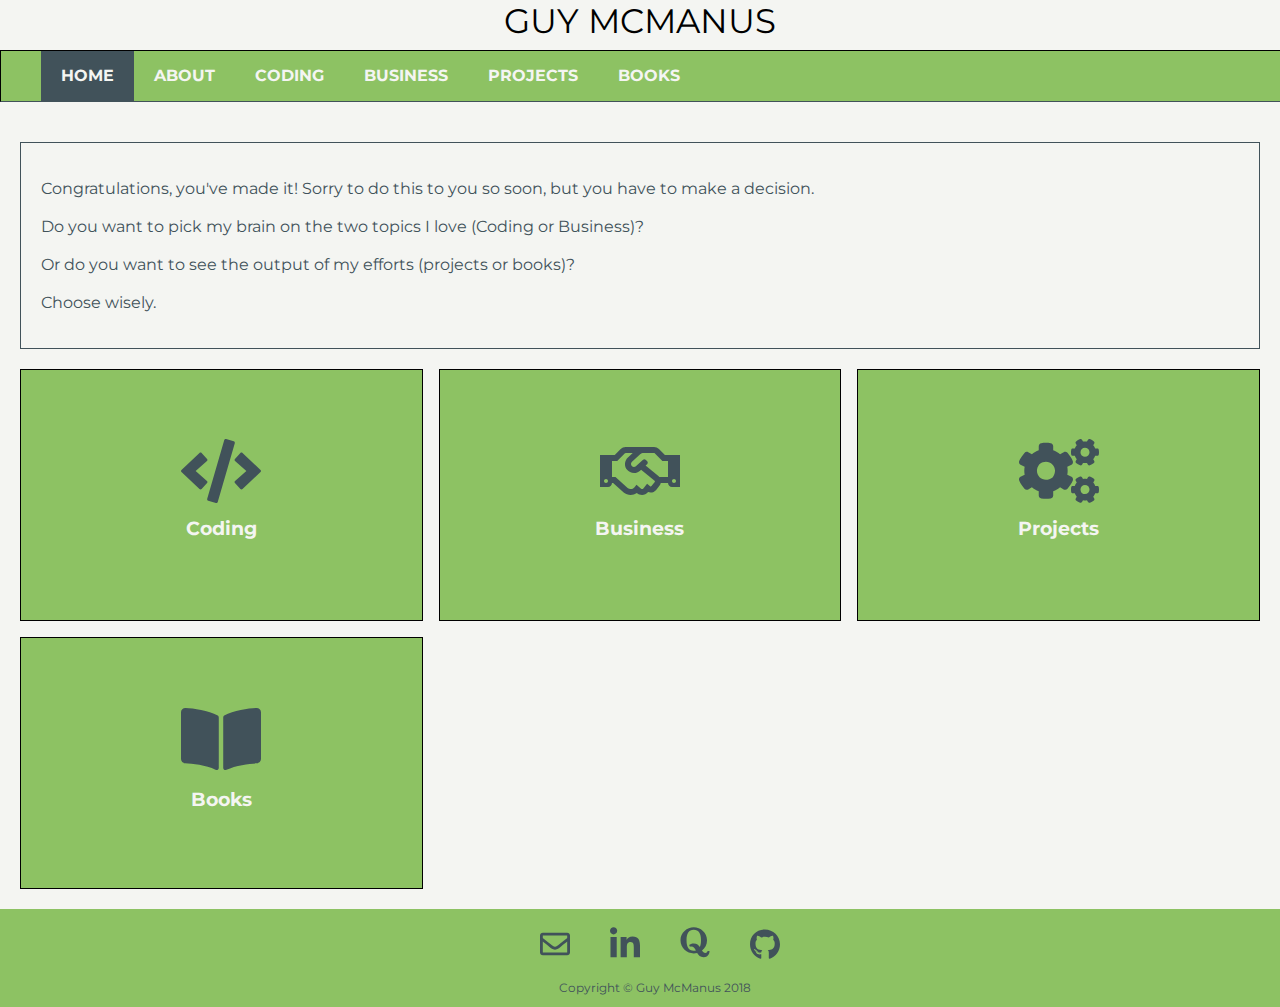
==== commit 9e10db94: "added final text boxes.  Styled text. Inserted profile pic" ====
--- a/index.html
+++ b/index.html
@@ -21,7 +21,9 @@
     </nav>
     <main class="main-home">      
         <div class="home-text">
-            <section>This is stuff Lorem ipsum dolor sit amet consectetur adipisicing elit. Non similique repudiandae voluptatum! Explicabo assumenda reiciendis repellat nesciunt sed error ullam corporis quibusdam veniam sequi adipisci a quaerat deserunt voluptatum maxime aspernatur dolore saepe quia quidem, eveniet debitis. Culpa, voluptate vel!</section>
+            <section>
+                <p>Congratulations, you've made it!  Sorry to do this to you so soon, but you have to make a decision.  <br><br>Do you want to pick my brain on the two topics I love (Coding or Business)?  <br><br>Or do you want to see the output of my efforts (projects or books)?  <br> <br>Choose wisely. </p>
+            </section>
         </div>
         <div class="home-container">
             <div class="box">
@@ -31,7 +33,7 @@
                     <div class="content">
                         <svg class="home-icon" role="img" xmlns="http://www.w3.org/2000/svg" viewBox="0 0 640 512"><path fill="#41525a" class="home_icon_color" d="M278.9 511.5l-61-17.7c-6.4-1.8-10-8.5-8.2-14.9L346.2 8.7c1.8-6.4 8.5-10 14.9-8.2l61 17.7c6.4 1.8 10 8.5 8.2 14.9L293.8 503.3c-1.9 6.4-8.5 10.1-14.9 8.2zm-114-112.2l43.5-46.4c4.6-4.9 4.3-12.7-.8-17.2L117 256l90.6-79.7c5.1-4.5 5.5-12.3.8-17.2l-43.5-46.4c-4.5-4.8-12.1-5.1-17-.5L3.8 247.2c-5.1 4.7-5.1 12.8 0 17.5l144.1 135.1c4.9 4.6 12.5 4.4 17-.5zm327.2.6l144.1-135.1c5.1-4.7 5.1-12.8 0-17.5L492.1 112.1c-4.8-4.5-12.4-4.3-17 .5L431.6 159c-4.6 4.9-4.3 12.7.8 17.2L523 256l-90.6 79.7c-5.1 4.5-5.5 12.3-.8 17.2l43.5 46.4c4.5 4.9 12.1 5.1 17 .6z"></path></svg>
                         <h3>Coding</h3>
-                        <a href="/coding.html">Read More</a>
+                        <a href="/coding.html">See what I'm learning</a>
                     </div>
                 </div>
             </div>
--- a/style.css
+++ b/style.css
@@ -92,14 +92,7 @@
     color: #41525a;
     margin-left: 30px;
 }
-.home-text {
-    display: flex;
-    border: solid 1px;
-    justify-items: center;
-    align-items: center;
-    padding: 20px;
-    margin: 20px;
-}
+
 .home-container {
     display: grid;
     grid-template-columns: repeat(auto-fit, minmax(300px, 1fr));
@@ -107,6 +100,15 @@
     padding-left: 20px;
     padding-right: 20px;
 }
+.home-text {
+    display: flex;
+    border: solid 1px;
+    justify-items: center;
+    align-items: center;
+    padding: 20px;
+    margin: 20px;
+    color: #41525a;
+}
 .home-container .box {
     display: flex;
     flex-flow: column;
@@ -212,6 +214,7 @@
 .profile-words {
     padding-left: 20px;
     padding-right: 20px;
+    color: #41525a;
 }
 .resume {
     border: 1px solid rgba(0,0,0,.1);
@@ -405,6 +408,7 @@
     align-items: center;
     padding: 20px;
     margin: 20px;
+    color: #41525a;
 }
 .business-container .box {
     position: relative;
@@ -508,11 +512,18 @@
     margin: 100px auto 0;
     height: auto;
 }
-.project-text {
+.projects-text {
     display: flex;
     border: solid 1px;
     justify-items: center;
     align-items: center;
+    color: #41525a;
+    padding: 20px;
+    margin: 20px;
+    text-decoration: none;
+}
+.projects-text a {
+    color: #41525a;
 }
 .projects-container .card {
     position: relative;
